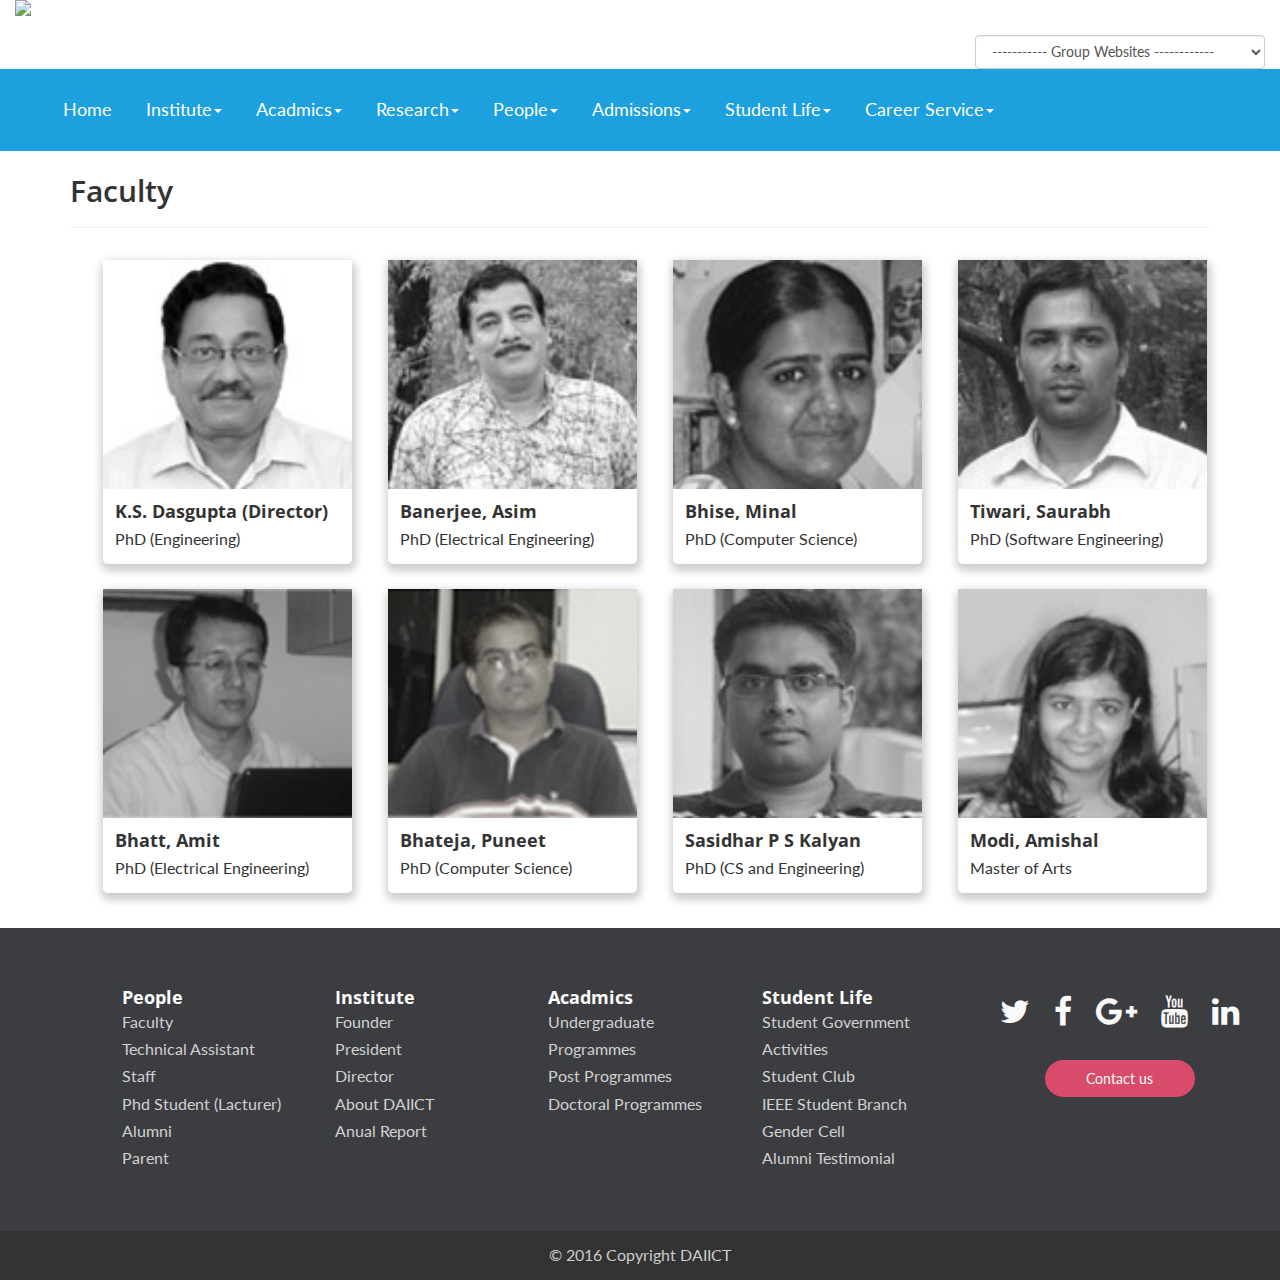
==== faculty.html @ 3d9cb804 "first commit" ====
<!DOCTYPE html>
<html lang="en">
<head>
<title>DA-IICT Captive Portal</title>
<!-- for-mobile-apps -->
<meta name="viewport" content="width=device-width, initial-scale=1">
<meta http-equiv="Content-Type" content="text/html; charset=utf-8" />
<meta name="keywords" content="Educative Responsive web template, Bootstrap Web Templates, Flat Web Templates, Android Compatible web template,
Smartphone Compatible web template, free webdesigns for Nokia, Samsung, LG, Sony Ericsson, Motorola web design" />
<script type="application/x-javascript"> addEventListener("load", function() { setTimeout(hideURLbar, 0); }, false);
		function hideURLbar(){ window.scrollTo(0,1); } </script>
<!-- //for-mobile-apps -->
<link href="css/bootstrap.css" rel="stylesheet" type="text/css" media="all" />
<link rel="stylesheet" href="css/Footer-with-button-logo.css">
<link href="css/style.css" rel="stylesheet" type="text/css" media="all" />
<link rel="stylesheet" href="css/custom.css">
<link href="css/font-awesome.css" rel="stylesheet">

<!--web-fonts-->
<link href="//fonts.googleapis.com/css?family=Open+Sans:400,600,700,800" rel="stylesheet">
<link href="//fonts.googleapis.com/css?family=Lato:300,400,700" rel="stylesheet">
<!--//web-fonts-->
<!--//fonts-->
<!-- js -->
</head>
<body>


		<!-- header -->

			<div class="container-fluid">
				<div class="row">
					<div class="col-md-6 col-md-sm-12">
						<a href="daiict.ac.in"><img src="http://www.daiict.ac.in/daiict/images/DAIICT-Logo.gif" class="img img-responsive" > </a>
					</div>
					<div class="col-md-3 pull-right">
						<select id="urlSelect" onchange="return onchangeURL();" class="form-control partner-link" >



							<option value="null">-----------  Group Websites  ------------</option>

							<option></option>

							<option value="http://www.relianceadagroup.com">Reliance Group</option>



							<option value="null">-------------------------------------</option>



							<option value="http://www.rcom.co.in">Reliance Communications</option>

							<option value="http://www.reliancedigitaltv.com">Reliance Digital TV</option>

							<option value="http://www.globalcloudexchange.com/">Global Cloud Xchange</option>

							<option value="https://www.relianceglobalcall.com">Reliance Globalcall</option>





							<option value="null">-------------------------------------</option>



							<option value="http://www.reliancecapital.co.in">Reliance Capital</option>

							<option value="http://www.rarcl.com">RARCL</option>

							<option value="http://www.rsec.co.in">Reliance Securities</option>

							<option value="http://reliancepms.com/">Reliance PMS</option>

							<option value="http://www.reliancegeneral.co.in">Reliance General Insurance</option>

							<option value="http://www.reliancelife.com">Reliance Life Insurance</option>

							<option value="http://www.reliancecommercialfinance.com">Reliance Commercial Finance</option>

							<option value="http://www.reliancemutual.com">Reliance Mutual Fund</option>



							<option value="null">-------------------------------------</option>



							<option value="http://www.rinfra.com">Reliance Infrastructure</option>

							<option value="http://www.relianceenergy.in">Reliance Energy</option>

							<option value="http://www.reliancepower.co.in">Reliance Power</option>

							<option value="http://www.relianceroads.com">Reliance Roads</option>

							<option value="http://www.reliancecement.com">Reliance Cements</option>

							<option value="http://www.relianceenergytrading.com">Reliance Energy Trading</option>

							<option value="http://www.reliancemumbaimetro.com">Mumbai Metro One</option>

							<option value="http://nandedairport.co.in">Nanded Airport</option>

							<option value="http://cgrfrinfra.org.in">CGRF</option>

							<option value="http://www.bsesdelhi.com">BSES Delhi</option>

							<option value="null">-------------------------------------</option>

							<option value="http://www.relianceentertainment.net">Reliance Entertainment</option>

							<option value="http://www.rbe.co.in">Reliance Big Entertainment</option>

							<option value="http://www.reliancebroadcast.com">Reliance Broadcast Network</option>

							<option value="http://www.bigproductions.co.in">BIG Productions</option>

							<option value="http://reliancehvg.co.in/store/home.php">Reliance Home Video &amp; Games</option>

							<option value="http://www.biganimation.com">Reliance Animation</option>

							<option value="http://www.ndstudioindia.com">Reliance ND Studio</option>

							<option value="http://www.bigsynergy.tv">Reliance Synergy</option>

							<option value="http://www.big927fm.com">BIG 92.7 FM</option>

							<option value="http://www.bigadda.com">BIG ADDA</option>

							<option value="http://www.bigflix.com">BIG Flix</option>

							<option value="http://www.talenthouse.com">Talent House</option>

							<option value="http://www.reliancegames.com">Reliance Games</option>

							<option value="http://www.zapak.com">Zapak</option>

							<option value="null">-------------------------------------</option>

							<option value="http://www.kokilabenhospital.com">Kokilaben Hospital</option>

							<option value="http://www.kdanursingcollege.com">KDA Nursing College</option>

							<option value="http://www.harmonyindia.org">Harmony</option>

							<option value="http://www.daiict.ac.in">DAIICT</option>

						</select>
					</div>
				</div>
			</div>
			<header>
			<div class="container-fluid">

			<!-- navigation -->
			<nav class="navbar navbar-default">
				<!-- Brand and toggle get grouped for better mobile display -->

				<div class="navbar-header">
				  <button type="button" class="navbar-toggle collapsed" data-toggle="collapse" data-target="#bs-example-navbar-collapse-1" aria-expanded="false">
					<span class="sr-only">Toggle navigation</span>
					<span class="icon-bar"></span>
					<span class="icon-bar"></span>
					<span class="icon-bar"></span>
				  </button>

				</div>

				<!-- Collect the nav links, forms, and other content for toggling -->
				<div class="collapse navbar-collapse" id="bs-example-navbar-collapse-1">
					<ul class="nav navbar-nav">
						<li><a href="index.html">Home</a></li>
						<li class="dropdown">
							<a href="#" class="dropdown-toggle" data-toggle="dropdown" role="button" aria-haspopup="true" aria-expanded="false">Institute<span class="caret"></span></a>
							<ul class="dropdown-menu">
								<li class="menu-list-item"><a href="codes.html">Founder</a></li>
								<li class="menu-list-item"><a href="icons.html">President</a></li>
								<li class="menu-list-item"><a href="icons.html">Director</a></li>
								<li class="menu-list-item"><a href="icons.html">Vision Mission Policy</a></li>
								<li class="menu-list-item"><a href="icons.html">Milestones</a></li>
							</ul>
						</li>
						<li class="dropdown">
							<a href="#" class="dropdown-toggle" data-toggle="dropdown" role="button" aria-haspopup="true" aria-expanded="false">Acadmics<span class="caret"></span></a>
							<ul class="dropdown-menu">
								<li class="menu-list-item"><a href="codes.html">Undergraduat Programes</a></li>
								<li class="menu-list-item"><a href="codes.html">Post Programes</a></li>
								<li class="menu-list-item"><a href="codes.html">Doctoral Programes</a></li>
								<li class="menu-list-item"><a href="codes.html">International Student Cell</a></li>
								<li class="menu-list-item"><a href="codes.html">Board of Studies</a></li>

							</ul>
						</li>
						<li class="dropdown">
							<a href="#" class="dropdown-toggle" data-toggle="dropdown" role="button" aria-haspopup="true" aria-expanded="false">Research<span class="caret"></span></a>
							<ul class="dropdown-menu">
								<li class="menu-list-item"><a href="codes.html">Research at DA-IICT</a></li>
								<li class="menu-list-item"><a href="codes.html">PResearch Groups</a></li>
								<li class="menu-list-item"><a href="codes.html">Dean (R&amp;D)</a></li>
								<li class="menu-list-item"><a href="codes.html">Recent Publications</a></li>
								<li class="menu-list-item"><a href="codes.html">Research Projects</a></li>
								<li class="menu-list-item"><a href="codes.html">Policies</a></li>

							</ul>
						</li>
						<li class="dropdown">
							<a href="#" class="dropdown-toggle" data-toggle="dropdown" role="button" aria-haspopup="true" aria-expanded="false">People<span class="caret"></span></a>
							<ul class="dropdown-menu">
								<li class="menu-list-item"><a href="faculty.html">Faculty</a></li>
								<li class="menu-list-item"><a href="codes.html">Teaching Assistants</a></li>
								<li class="menu-list-item"><a href="codes.html">Staff</a></li>
								<li class="menu-list-item"><a href="codes.html">PhD Students (Lecturers)</a></li>
								<li class="menu-list-item"><a href="codes.html"></a></li>
								<li class="menu-list-item"><a href="codes.html">Parents</a></li>

							</ul>
						</li>
						<li class="dropdown">
							<a href="#" class="dropdown-toggle" data-toggle="dropdown" role="button" aria-haspopup="true" aria-expanded="false">Admissions<span class="caret"></span></a>
							<ul class="dropdown-menu">
								<li class="menu-list-item"><a href="codes.html">Undergraduate Program</a></li>
								<li class="menu-list-item"><a href="codes.html">Postgraduate Programs</a></li>
								<li class="menu-list-item"><a href="codes.html">PhD</a></li>
								<li class="menu-list-item"><a href="codes.html">Financial Aid</a></li>

							</ul>
						</li>
						<li class="dropdown">
							<a href="#" class="dropdown-toggle" data-toggle="dropdown" role="button" aria-haspopup="true" aria-expanded="false">Student Life<span class="caret"></span></a>
							<ul class="dropdown-menu">
								<li class="menu-list-item"><a href="codes.html">Student Government</a></li>
								<li class="menu-list-item"><a href="codes.html">Activities</a></li>
								<li class="menu-list-item"><a href="codes.html">Student Clubs</a></li>
								<li class="menu-list-item"><a href="codes.html">IEEE Student Branch</a></li>
								<li class="menu-list-item"><a href="codes.html">Gender Cell</a></li>
								<li class="menu-list-item"><a href="codes.html">Grievance Redressal Cell</a></li>
								<li class="menu-list-item"><a href="codes.html">Dean(Students)</a></li>
								<li class="menu-list-item"><a href="codes.html">Alumni Testimonials_Video</a></li>
								<li class="menu-list-item"><a href="codes.html">Alumni Testimonials</a></li>

							</ul>
						</li>
						<li class="dropdown">
							<a href="#" class="dropdown-toggle" data-toggle="dropdown" role="button" aria-haspopup="true" aria-expanded="false">Career Service<span class="caret"></span></a>
							<ul class="dropdown-menu">
								<li class="menu-list-item"><a href="codes.html">Placements</a></li>
								<li class="menu-list-item"><a href="codes.html">Entrepreneurship Cell</a></li>
							</ul>
						</li>

				  </ul>

				</div><!-- /.navbar-collapse -->

			</nav>
			<div class="clearfix"></div>
		<!-- //navigation -->
			</div>
		</header>
	<!-- //header -->
</div>

<div class="container">
    <div class="margin-top">
        <h2>Faculty</h2>
        <hr>
    </div>

    <div class="container margin-bottom">
        <div class="col-md-3"  data-toggle="modal" data-target="#myModal">
            <div class="card">
                <img src="images/fac1.jpg" alt="Avatar" style="width:100%">
                <div class="card-container">
                    <h4><b>K.S. Dasgupta (Director) </b></h4>
                    <p style="">PhD (Engineering)</p>
                </div>
            </div>
        </div>
        <div class="col-md-3"  data-toggle="modal" data-target="#myModal">
            <div class="card">
                <img src="images/fac2.jpg" alt="Avatar" style="width:100%">
                <div class="card-container">
                    <h4><b>Banerjee, Asim  </b></h4>
                    <p style="">PhD (Electrical Engineering)</p>
                </div>
            </div>
        </div>
        <div class="col-md-3"  data-toggle="modal" data-target="#myModal">
            <div class="card">
                <img src="images/fac3.jpg" alt="Avatar" style="width:100%">
                <div class="card-container">
                    <h4><b>Bhise, Minal </b></h4>
                    <p style="">PhD (Computer Science) </p>
                </div>
            </div>
        </div>
        <div class="col-md-3"  data-toggle="modal" data-target="#myModal">
            <div class="card">
                <img src="images/fac7.jpg" alt="Avatar" style="width:100%">
                <div class="card-container">
                    <h4><b>Tiwari, Saurabh </b></h4>
                    <p style="">PhD (Software Engineering) </p>
                </div>
            </div>
        </div>
        <div class="col-md-3"  data-toggle="modal" data-target="#myModal">
            <div class="card">
                <img src="images/fac4.jpg" alt="Avatar" style="width:100%">
                <div class="card-container">
                    <h4><b>Bhatt, Amit </b></h4>
                    <p style="">PhD (Electrical Engineering)</p>
                </div>
            </div>
        </div>
        <div class="col-md-3"  data-toggle="modal" data-target="#myModal">
            <div class="card">
                <img src="images/fac5.jpg" alt="Avatar" style="width:100%">
                <div class="card-container">
                    <h4><b>Bhateja, Puneet </b></h4>
                    <p style="">PhD (Computer Science)</p>
                </div>
            </div>
        </div>
        <div class="col-md-3"  data-toggle="modal" data-target="#myModal">
            <div class="card">
                <img src="images/fac6.jpg" alt="Avatar" style="width:100%">
                <div class="card-container">
                    <h4><b>Sasidhar P S Kalyan </b></h4>
                    <p style="">PhD (CS and Engineering)</p>
                </div>
            </div>
        </div>
        <div class="col-md-3"  data-toggle="modal" data-target="#myModal">
            <div class="card">
                <img src="images/fac8.jpg" alt="Avatar" style="width:100%">
                <div class="card-container">
                    <h4><b>Modi, Amishal</b></h4>
                    <p style="">Master of Arts</p>
                </div>
            </div>
        </div>

    </div>

    <!-- Modal -->
<div id="myModal" class="modal fade" role="dialog">
  <div class="modal-dialog">

    <!-- Modal content-->
    <div class="modal-content">
      <div class="modal-header">
        <button type="button" class="close" data-dismiss="modal">&times;</button>
        <div class="" style="text-align:center">
            <h5 class="modal-title">K.S. Dasgupta (Director) </h5>
        </div>
      </div>
      <div class="modal-body center" align="center">
        <img src="images/fac1.jpg" alt="Avatar" class="img img-responsive" style="width:40%;box-shadow:1px 0.5px 0.5px 0.5px gray;border-radius:3px">
        <div class="faculty-detail" style="padding:2% 10% 0 15%;text-align:center">
            <p>PhD (Engineering) </p>
            <p>Indian Institute of Technology, Bombay </p>
            <p><strong>Areas of interest:</strong> Digital Signal and Image Processing, Digital Communication, Computer Networking and SatelliteCommunication.</p>
            <strong>ksd@daiict.ac.in</strong>
            <p><strong>Office :</strong> (+91) 079-30510572</p>
        </div>
      </div>
      <div class="modal-footer">
        <button type="button" class="btn btn-default" data-dismiss="modal">Close</button>
      </div>
    </div>

  </div>
</div>
</div>
<!-- Footer -->
<footer id="myFooter">
        <div class="container-fluid">
            <div class="row">
                <div class="col-sm-offset-1 col-sm-2">
                    <h5>People</h5>
                    <ul>
                        <li><a href="#">Faculty</a></li>
                        <li><a href="#">Technical Assistant</a></li>
                        <li><a href="#">Staff</a></li>
                        <li><a href="#">Phd Student (Lacturer)</a></li>
                        <li><a href="#">Alumni</a></li>
                        <li><a href="#">Parent</a></li>
                    </ul>
                </div>
                <div class="col-sm-2">
                    <h5>Institute</h5>
                    <ul>
                        <li><a href="#">Founder</a></li>
                        <li><a href="#">President</a></li>
                        <li><a href="#">Director</a></li>
                        <li><a href="#">About DAIICT</a></li>
                        <li><a href="#">Anual Report</a></li>
                    </ul>
                </div>
                <div class="col-sm-2">
                    <h5>Acadmics</h5>
                    <ul>
                        <li><a href="#">Undergraduate Programmes</a></li>
                        <li><a href="#">Post Programmes</a></li>
                        <li><a href="#">Doctoral Programmes</a></li>

                    </ul>
                </div>
                <div class="col-sm-2">
                    <h5>Student Life</h5>
                    <ul>
                        <li><a href="#">Student Government</a></li>
                        <li><a href="#">Activities</a></li>
                        <li><a href="#">Student Club</a></li>
                        <li><a href="#">IEEE Student Branch</a></li>
                        <li><a href="#">Gender Cell</a></li>
                        <li><a href="#">Alumni Testimonial</a></li>
                    </ul>
                </div>

                <div class="col-sm-3">
                    <div class="social-networks">
                        <a href="#" class="twitter"><i class="fa fa-twitter"></i></a>
                        <a href="#" class="facebook"><i class="fa fa-facebook"></i></a>
                        <a href="#" class="google"><i class="fa fa-google-plus"></i></a>
                        <a href="#" class="google"><i class="fa fa-youtube"></i></a>
                        <a href="#" class="facebook"><i class="fa fa-linkedin"></i></a>
                    </div>
                    <button type="button" class="btn btn-default">Contact us</button>
                </div>
            </div>
        </div>
        <div class="footer-copyright">
            <p>© 2016 Copyright DAIICT </p>
        </div>
</footer>
	<a href="#home" class="scroll" id="toTop" style="display: block;"> <span id="toTopHover" style="opacity: 1;"> </span></a>
<!-- //smooth scrolling -->


<script type="text/javascript" src="js/jquery-2.1.4.min.js"></script>
<script src="js/responsiveslides.min.js"></script>
							<script>
								// You can also use "$(window).load(function() {"
								$(function () {
								  // Slideshow 4
								  $("#slider3").responsiveSlides({
									auto: true,
									pager:true,
									nav:false,
									speed: 500,
									namespace: "callbacks",
									before: function () {
									  $('.events').append("<li>before event fired.</li>");
									},
									after: function () {
									  $('.events').append("<li>after event fired.</li>");
									}
								  });

								});
							 </script>


							 <script>
								// You can also use "$(window).load(function() {"
								$(function () {
								  // Slideshow 4
								  $("#slider1").responsiveSlides({
									auto: true,
									pager:false,
									nav:true,
									speed: 500,
									namespace: "callbacks",
									before: function () {
									  $('.events').append("<li>before event fired.</li>");
									},
									after: function () {
									  $('.events').append("<li>after event fired.</li>");
									}
								  });

								});
							 </script>
<!--gallery-->

<script type="text/javascript">
							$(window).load(function() {
								$("#flexiselDemo1").flexisel({
									visibleItems:3,
									animationSpeed: 1000,
									autoPlay: true,
									autoPlaySpeed: 3000,
									pauseOnHover: true,
									enableResponsiveBreakpoints: true,
									responsiveBreakpoints: {
										portrait: {
											changePoint:480,
											visibleItems: 1
										},
										landscape: {
											changePoint:640,
											visibleItems:2
										},
										tablet: {
											changePoint:768,
											visibleItems: 2
										}
									}
								});

							});
					</script>
					<script type="text/javascript" src="js/jquery.flexisel.js"></script>
<!--gallery-->



 <!-- start-smoth-scrolling -->
<script type="text/javascript" src="js/move-top.js"></script>
<script type="text/javascript" src="js/easing.js"></script>
<script type="text/javascript">
	jQuery(document).ready(function($) {
		$(".scroll").click(function(event){
			event.preventDefault();
			$('html,body').animate({scrollTop:$(this.hash).offset().top},1000);
		});
	});
</script>
<!-- start-smoth-scrolling -->
<!-- here stars scrolling icon -->
	<script type="text/javascript">
		$(document).ready(function() {
			/*
				var defaults = {
				containerID: 'toTop', // fading element id
				containerHoverID: 'toTopHover', // fading element hover id
				scrollSpeed: 1200,
				easingType: 'linear'
				};
			*/

			$().UItoTop({ easingType: 'easeOutQuart' });

			});
	</script>
<!-- //here ends scrolling icon -->
<!--js for bootstrap working-->
	<script src="js/bootstrap.js"></script>
<!-- //for bootstrap working -->


<!-- script-for-menu -->
					<script>
						$("span.menu").click(function(){
							$(".top-nav ul").slideToggle("slow" , function(){
							});
						});
					</script>
					<!-- script-for-menu -->

</body>
</html>
---- css/Footer-with-button-logo.css ----
#myFooter {
    background-color: #3c3d41;
    color: white;
    padding-top: 30px;
}

#myFooter .footer-copyright {
    background-color: #333333;
    padding-top: 3px;
    padding-bottom: 3px;
    text-align: center;
}

#myFooter .row {
    margin-bottom: 60px;
}

#myFooter .navbar-brand {
    margin-top: 45px;
    height: 65px;
}

#myFooter .footer-copyright p {
    margin: 10px;
    color: #ccc;
}

#myFooter ul {
    list-style-type: none;
    padding-left: 0;
    line-height: 1.7;
}

#myFooter h5 {
    font-size: 18px;
    color: white;
    font-weight: bold;
    margin-top: 30px;
}

#myFooter h2 a{
    font-size: 50px;
    text-align: center;
    color: #fff;
}

#myFooter a {
    color: #d2d1d1;
    text-decoration: none;
}

#myFooter a:hover,
#myFooter a:focus {
    text-decoration: none;
    color: white;
}

#myFooter .social-networks {
    text-align: center;
    padding-top: 30px;
    padding-bottom: 16px;
}

#myFooter .social-networks a {
    font-size: 32px;
    color: #f9f9f9;
    padding: 10px;
    transition: 0.2s;
}

#myFooter .social-networks a:hover {
    text-decoration: none;
}

#myFooter .facebook:hover {
    color: #0077e2;
}

#myFooter .google:hover {
    color: #ef1a1a;
}

#myFooter .twitter:hover {
    color: #00aced;
}

#myFooter .btn {
    color: white;
    background-color: #d84b6b;
    border-radius: 20px;
    border: none;
    width: 150px;
    display: block;
    margin: 0 auto;
    margin-top: 10px;
    line-height: 25px;
}

@media screen and (max-width: 767px) {
    #myFooter {
        text-align: center;
    }
}



.content{
   flex: 1 0 auto;
   -webkit-flex: 1 0 auto;
   min-height: 200px;
}

#myFooter{
   flex: 0 0 auto;
   -webkit-flex: 0 0 auto;
}
---- css/style.css ----
/*--
Author: W3layouts
Author URL: http://w3layouts.com
License: Creative Commons Attribution 3.0 Unported
License URL: http://creativecommons.org/licenses/by/3.0/
--*/
html, body{
	margin:0;
	font-size: 100%;
	font-family: 'Lato', sans-serif;
	background: #fff;
}
body a {
	text-decoration:none;
	transition:0.5s all;
	-webkit-transition:0.5s all;
	-moz-transition:0.5s all;
	-o-transition:0.5s all;
	-ms-transition:0.5s all;
}
a:hover{
 text-decoration:none;
}
input[type="button"],input[type="submit"]{
	transition:0.5s all;
	-webkit-transition:0.5s all;
	-moz-transition:0.5s all;
	-o-transition:0.5s all;
	-ms-transition:0.5s all;
}

h1,h2,h3,h4,h5,h6{
	margin:0;
	font-family: 'Open Sans', sans-serif;
    font-weight: 600;
}
p{
	margin:0;
}
ul{
	margin:0;
	padding:0;
}
label{
	margin:0;
}
/*-- header --*/
.w3-logo {
    float: left;
    line-height: 5px;
	position:relative;
}
.w3-logo label {
    width: 3px;
    height: 44px;
    background: #bc0023;
    position: absolute;
    left: 205px;
    bottom: -6px;
}
.w3-logo h1 {
    margin-top: 2px;
    font-weight: bold;
}
.navbar {
	margin-bottom: 0;
}
.navbar-nav {
    float: left;
    margin: 13px 0 0 30px;
}
.w3-logo a {
    color: #ffffff;
    font-size: 33px;
    text-decoration: none;
    text-transform: uppercase;
}
header {
    padding: 20px 0px;
    background: #1ca0de;
    width: 100%;
}
.w3-slider {
	height: 700px;
	position: relative;
	width: 100%;
}
.w3layouts-header-title {
    z-index: 1000;
    position: absolute;
    top: 50%;
    left: 50%;
    text-align: center;
    -webkit-transform: translate(-50%,-50%);
    -ms-transform: translate(-50%,-50%);
    transform: translate(-50%,-50%);
    -webkit-backface-visibility: hidden;
    -ms-backface-visibility: hidden;
    backface-visibility: hidden;
}
.w3layouts-header-title h2 {
    font-weight: 200;
    font-size: 3.5em;
    background: rgba(0, 0, 0, 0.47);
    padding: 25px;
    color: #fff;
    letter-spacing: 3px;
}
.navbar-default .navbar-nav > .active > a, .navbar-default .navbar-nav > .active > a:hover, .navbar-default .navbar-nav > .active > a:focus {
    color: #555;
    background-color: transparent;
}
.navbar-default .navbar-nav > li > a {
    font-size: 18px!important;
    color: #ffffff!important;
	background:transparent;
}
.navbar-nav > li {
    float: left;
    margin: 0 12px;
}
.navbar-default .navbar-nav > .open > a, .navbar-default .navbar-nav > .open > a:hover, .navbar-default .navbar-nav > .open > a:focus {
    color: #ffffff;
    background-color: transparent;
}
.navbar-default .navbar-nav > li > a:hover, .navbar-default .navbar-nav > li > a:focus {
    color: #000!important;
}
.navbar-default .navbar-collapse, .navbar-default .navbar-form {
    border-color: transparent;
	padding: 0;
}
.navbar-default {
    background-color: transparent;
    border-color: transparent;
}
.navbar-nav > li > a {
    padding-top: 0;
    padding-bottom: 0;
}
 .navbar-nav > li > a.active {
    color: #000!important;
}
.dropdown-menu {
    top: 30px;
}

section {
  position: relative;
}
.header--innerr, .subscribe {
    float: right;
    padding: 7px;
    position: relative;
    width: 285px;
    background: rgb(14, 132, 187);
}
.subscribe input.sub-email {
    background: #fff;
    border: none;
    padding: 6px 15px;
    outline: none;
    font-size: 16px;
    width: 216px;
    color: #000;
}
.subscribe input[type="submit"] {
    background: transparent;
    border: none;
    outline: none;
    background: url(../images/search.png)no-repeat 0px 0px;
    position: absolute;
    width: 32px;
    height: 32px;
    background-size: 25px;
    bottom: 5px;
    right: 11px;
}
/*-- //header --*/
.banner {
    /*background: url(../images/bg55.jpg)no-repeat 0px 0px;*/
	-webkit-background-size: cover;
	-moz-background-size: cover;
	-o-background-size: cover;
	-ms-background-size: cover;
    background-size: cover;
    min-height: 730px;
}
.banner-text {
    text-align: left;
    padding: 15em 0 0 0;
    margin-left: 217px;
}
/*-- Slider --*/
#slider {
	box-shadow: none;
	-moz-box-shadow: none;
	-webkit-box-shadow: none;
	margin: 0 auto;
}
.rslides_tabs {
	list-style: none;
	padding: 0;
	background: rgba(0,0,0,.25);
	box-shadow: 0 0 1px rgba(255,255,255,.3), inset 0 0 5px rgba(0,0,0,1.0);
	-moz-box-shadow: 0 0 1px rgba(255,255,255,.3), inset 0 0 5px rgba(0,0,0,1.0);
	-webkit-box-shadow: 0 0 1px rgba(255,255,255,.3), inset 0 0 5px rgba(0,0,0,1.0);
	font-size: 18px;
	list-style: none;
	margin: 0 auto 50px;
	max-width: 540px;
	padding: 10px 0;
	text-align: center;
	width: 100%;
}
.rslides_tabs li {
	display: inline;
	float: none;
	margin-right: 1px;
}
.rslides_tabs a {
	width: auto;
	line-height: 20px;
	padding: 9px 20px;
	height: auto;
	background: transparent;
	display: inline;
}
.rslides_tabs li:first-child {
	margin-left: 0;
}
.rslides_tabs .rslides_here a {
	background: rgba(255,255,255,.1);
	color: #fff;
	font-weight: bold;
}
.events {
	list-style: none;
}
.callbacks_container {
    position: relative;
    float: left;
    width: 60%;
}
.callbacks {
	position: relative;
	list-style: none;
	overflow: hidden;
	width: 100%;
	padding: 0;
	margin: 0;
}
.callbacks li {
	position: absolute;
	left: 0;
	top: 0;
}
.callbacks img {
	position: relative;
	z-index: 1;
	height: auto;
	border: 0;
}
.callbacks .caption {
	display: block;
	position: absolute;
	z-index: 2;
	font-size: 20px;
	text-shadow: none;
	color: #fff;
	left: 0;
	right: 0;
	padding: 10px 20px;
	margin: 0;
	max-width: none;
	top: 10%;
	text-align: center;
}
.callbacks_nav {
    position: absolute;
    -webkit-tap-highlight-color: rgba(0,0,0,0);
    top: 78%;
    opacity: 0.7;
    z-index: 3;
    text-indent: -9999px;
    overflow: hidden;
    text-decoration: none;
    height:34px;
    width:34px;
    background: url("../images/left.png") no-repeat 0px 0px;
}
.callbacks_nav.prev {
	 left: auto;
	   background: url("../images/back.png") no-repeat 0px 0px;
	left: 18em;
}
.callbacks_nav.next {
    left: auto;
    background: url("../images/next.png") no-repeat 0px 0px;
       right: 18em;
}
.callbacks_nav:active {
	opacity: 1.0;
}

.callbacks2_nav:active {
	opacity: 1.0;
}

#slider-pager a {
	display: inline-block;
}

#slider-pager span {
	float: left;
}
#slider-pager span {
	width: 100px;
	height: 15px;
	background: #fff;
	display: inline-block;
	border-radius: 30em;
	opacity: 0.6;
}
#slider-pager .rslides_here a {
	background: #FFF;
	border-radius: 30em;
	opacity: 1;
}
#slider-pager a {
	padding: 0;
}
#slider-pager li {
	display: inline-block;
}
.rslides {
	position: relative;
	list-style: none;
	overflow: hidden;
	padding: 0;
	margin: 0;
	width: 100%;
}
.rslides li {
	-webkit-backface-visibility: hidden;
	position: absolute;
	display: none;
	left: 0%;
	top: 0;
	width: 100%;
}
.rslides li {
	position: relative;
	display: block;
	float: none;
}
.rslides img {
	height: auto;
	border: 0;
}
.callbacks_tabs {
	list-style: none;
	position: absolute;
	top: 80.5%;
	z-index: 999;
	left: 44.5%;
	padding: 0em 0.6em 1em 0.3em;
	margin: 0;
}
.callbacks_tabs li {
	display: inline-block;
	margin: 0.5em;
}
.callbacks_tabs a {
	visibility: hidden;
}
.callbacks_tabs a:after {
    content: "\f111";
    font-size: 0;
    font-family: FontAwesome;
    visibility: visible;
    width: 15px;
    height: 15px;
    display: inline-block;
    border: 5px solid rgba(0, 0, 0, 0.91);
    background: #fff;
}
.callbacks_here a:after {
	background:#0099e5;
}
p.sub-para {
    font-size: 18px;
    color: #fff;
    letter-spacing: 2px;
	font-weight: 300;
}
.slider-info img {
	width: 100px;
	margin: 0 auto;
}
.callbacks_tabs {
    list-style: none;
    position: absolute;
    top: 153%;
    left: 59%;
    padding: 0;
    margin: 0 auto;
    z-index: 990;
    display: block;
    text-align: center;
}
.slider-top span{
font-weight:600;
}
.callbacks_tabs li{
       display: inline-block;
  margin: 0 5px;
}
.slider-info h3 {
    font-size: 2.6em;
    color: #fff;
    background: rgba(0, 0, 0, 0.42);
    padding: 20px;
    letter-spacing: 12px;
    margin: 16px 0;
    font-weight: 400;
    text-transform: uppercase;
}
.slider-info h4 {
    font-size: 1em;
    color: #dedbdb;
    letter-spacing: 1px;
    font-weight: normal;
    text-transform: uppercase;
    padding: 0.5em;
	font-weight:bold;
}
/*-- //banner --*/
/*-- modal --*/
.modal-content  img{
	width:100%;
}
.modal-content h4 {
    color: #bc0023;
    text-align: center;
    font-size: 35px;
    margin-bottom: 15px;
}
.modal-content h5 {
    color: #1ca0de;
    padding: 20px 0 6px;
    font-size: 22px;
    margin-left: 0px;
}
.modal-content p {
    color: #000;
    font-size: 14px;
    line-height: 28px;
    letter-spacing: 0.2px;
    word-spacing: 1px;
}
.modal-header {
    min-height: 16.42857143px;
    padding: 20px 30px;
}
 .modal-dialog {
    width: 600px;
    margin: 109px auto;
}
/*-- //modal --*/
.head-top-w3ls {
    margin: 0 auto;
    text-align: center;
}
.head-top-w3ls i {
    color: #000;
    font-size: 35px;
}
i.white{
	color:#fff;
}
/*-- services --*/
h5.title-w3 {
    font-size: 15px;
    text-transform: uppercase;
    text-align: center;
    margin-bottom: 2em;
    color: #000;
}
h5.head{
	color:#fff;
}
.services-w3layouts,.reviews,.signup,.gallery,.wthree-main-content,.team,.contact-agile{
    padding: 100px 0px;
}
.agile-info-advantages{
	padding:60px 0 0;
}
.agile-info-advantages h3 {
    text-align: center;
    font-size: 34px;
    color: #9f782c;
    font-weight: 600;
    margin-bottom: 2px;
    letter-spacing: 4px;
    text-transform: uppercase;
}
p.vel {
    color: #808080;
    font-size: 13px;
    letter-spacing: 0.5px;
    line-height: 28px;
    padding: 0px 0 0;
    width: 80%;
    margin: 0 auto 50px;
    text-align: center;
}
.w3layouts-our-advantages-grid:nth-child(4),.w3layouts-our-advantages-grid:nth-child(5),.w3layouts-our-advantages-grid:nth-child(6) {
    margin: 3em 0 0;
}
.w3l-our-advantages-grd-left {
    padding: 18px 15px;
    text-align: center;
    width: 64px;
    margin-right: 15px;
    border-radius: 164px;
	-webkit-border-radius: 160px;
    -moz-border-radius: 160px;
    -ms-border-radius: 160px;
    -o-border-radius: 160px;
    background: #bc0023;
}
.w3l-our-advantages-grd-left i {
    color: #fff;
    font-size: 26px;
}
.w3l-our-advantages-grd-right{
	padding:0 !important;
}
.w3l-our-advantages-grd-right h4{
	font-size: 18px;
    color: #1ca0de;
    margin: 0 0 8px;
    text-transform: capitalize;
    line-height: 25px;
}
.w3l-our-advantages-grd-right p {
    color: #999;
    font-size: 16px;
    margin: 0;
    line-height: 26px;
}
.w3l-our-advantages-grd-right a {
    color: #000;
    text-decoration: none;
    font-size: 14px;
    margin-top: 8px;
    display: inline-block;
	 transition: 0.5s all;
    -webkit-transition: 0.5s all;
    -o-transition: 0.5s all;
    -moz-transition: 0.5s all;
    -ms-transition: 0.5s all;
	outline:none;
}
.w3l-our-advantages-grd-right span {
    font-size: 11px;
    margin-left: 3px;
}
.w3l-our-advantages-grd-right a:hover {
	color:#bc0023;
	 transition: 0.5s all;
    -webkit-transition: 0.5s all;
    -o-transition: 0.5s all;
    -moz-transition: 0.5s all;
    -ms-transition: 0.5s all;
}
/*-- //services --*/

/*--/review--*/
#review {
    background: url('../images/test72.jpg')no-repeat 0px 0px;
    background-size: cover;
    -webkit-background-size: cover;
    -moz-background-size: cover;
    -o-background-size: cover;
}
.test-agile {
    width: 80%;
    margin: 0 auto;
    text-align: center;
    float: none;
}
ul#slider1 p {
    color: rgba(216, 226, 232, 0.9);
    font-size: 20px;
    line-height: 33px;
}
h3.title,h2.title.review {
	  color:#5DD28F;
}
h4.text {
       background: none;
    font-size: 3em;
    text-align: center;
    color: #fff;
    text-transform: none;
    margin: 3% auto 0;
    width: 74%;
}
.img-agile img {
    width: 13%;
}
.test-monials h4 {
    font-size: 20px;
    text-align: center;
    color: #bc0023;
    text-transform: none;
    margin-top: 2em;
    font-weight: bold;
}



.test-review p {
    font-size: 16px;
    font-weight: 400;
    line-height: 2.2em;
    margin: 1em 0;
    padding: 22px 25px;
    color: #eee;
	background: rgba(165, 163, 163, 0.32);
}
.img-agile {
    margin: 30px 0px 12px;
}
.test-review p img {
    margin: 0 10px!important;
	box-shadow:none;
}
.test-review img {
    margin: 0 auto;
}
/*--//review--*/
/*--mid--*/
.mid-agileits-right {
    padding: 50px;
    background: #1ca0de;
}
.mid-agileits-right h2 {
    color: #fff;
    text-transform: uppercase;
    font-size: 29px;
    line-height: 39px;
}
.mid-agileits-right a {
    text-decoration: none;
    color: #fff;
    font-size: 16px;
    text-transform: capitalize;
}
.mid-agileits-right span {
    font-size: 12px;
    margin-left: 4px;
}
.mid-agileits-right a:hover{
	text-decoration:none;
}
.mid-agileits-right p {
    color: rgba(255, 255, 255, 0.75);
    font-size: 16px;
    line-height: 36px;
    width: 80%;
    margin: 12px 0px 30px;
}
.mid-agileits-right h6 {
    font-size: 18px;
    display: inline-block;
    margin-left: 20px;
    color: #ff3466;
    font-family: 'Sansita One', cursive;
}
.mid-agileits-left{
	background:url("../images/middle.jpg")no-repeat 0px 0px;
	background-size:cover;
    padding: 0;
	min-height: 350px;
	position: relative;
}
/*--// mid --*/
/*--sign up--*/
.signup p {
    color: #777;
    font-size: 17px;
    text-align: center;
    line-height: 33px;
}
.signup{
	margin:0 auto;
	text-align:center;
}
.button2 {
    padding: 7px 27px;
    margin-top: 60px;
    display: inline-block;
    font-family: 'Lato', sans-serif;
    text-transform: uppercase;
	cursor:pointer;
}
.button2 {
	 background: #bc0023;
	 border:2px solid #bc0023;
	 transition: 0.5s all;
    -webkit-transition: 0.5s all;
    -o-transition: 0.5s all;
    -moz-transition: 0.5s all;
    -ms-transition: 0.5s all;
}
.button h5, .button2 h5 {
    font-size: 1.2em;
}
.button2 h5 a {
    color: #fff;
    text-decoration: none;
	outline:none;
}
.button2:hover{
	color: #fff !important;
	background: #1ca0de;
	border:2px solid #1ca0de;
    transition: 0.5s all;
    -webkit-transition: 0.5s all;
    -o-transition: 0.5s all;
    -moz-transition: 0.5s all;
    -ms-transition: 0.5s all;
}
/*--model-about--*/
.mod2 {
    padding: 2em 1em;
}
.agileits-main ul {
    float: left;
    width: 50%;
}
li.text {
    width: 100%;
    color: #0a0a0a;
    text-align: left;
    letter-spacing: 1px;
    font-size: 17px;
    text-transform: capitalize;
    padding-top: 7px;
    margin-left: 11px;
    list-style: none;
    font-family: 'Lato', sans-serif;
}
.agileits-main input[type="text"],input[type="email"],input[type="password"] {
    width: 100%!important;
   padding: 10px 15px;
    border: none;
    background: rgba(28, 160, 222, 0.11);
    color: #000;
	outline:none;
}
.agileits-main input[type="email"]{
    width: 100%!important;
   padding: 10px 15px;
    border: none;
    background: rgba(28, 160, 222, 0.11);
    color: #000;
	outline:none;
}
li.agileits-main {
    list-style: none;
}
.agile-submit {
    text-align: center;
    margin: 30px 0px 0px;
}
.agile-submit input[type="submit"] {
    padding: 9px 37px;
    text-transform: uppercase;
    outline: none;
    border: none;
    margin: 2em 0em 0em;
    font-size: 15px;
    letter-spacing: 1px;
    color: white;
     font-family: 'Lato', sans-serif;
    cursor: pointer;
    background: #bc0023;
    transition: 0.5s all;
    -webkit-transition: 0.5s all;
    -o-transition: 0.5s all;
    -moz-transition: 0.5s all;
    -ms-transition: 0.5s all;
}
.agile-submit input[type="submit"]:hover {
    background: #1ca0de;
    color: #fff;
    transition: 0.5s all;
    -webkit-transition: 0.5s all;
    -o-transition: 0.5s all;
    -moz-transition: 0.5s all;
    -ms-transition: 0.5s all;
}
.modal-header {
    border-bottom: none !important;
}
.clo1 {
    margin-top:0px !important;
}
.modal-header h4 {
    font-size: 1.6em;
    color: #bc0023;
    text-transform: uppercase;
    letter-spacing: 2px;
    font-weight: bold;
    text-align: center;
    margin-top: 1.6em;
}
/*--//model-about--*/


/*--//sign up--*/
/*--flexisel--*/
/*--gallery--*/
div#gallery h6 {
    color: #fff;
    font-size: 14px;
    padding: 8px;
    text-transform: uppercase;
    text-align: center;
    background: #bc0023;
    visibility: hidden;
	 transition: 0.3s all;
    -webkit-transition: 0.3s all;
    -moz-transition: 0.3s all;
    -o-transition: 0.3s all;
    -ms-transition: 0.3s all;
}
#flexiselDemo1 li:hover  h6{
	visibility: visible;
	 transition: 0.3s all;
    -webkit-transition: 0.3s all;
    -moz-transition: 0.3s all;
    -o-transition: 0.3s all;
    -ms-transition: 0.3s all;
}
div#gallery {
    background: #1ca0de;
}
.flex-slider{
	background:#222227;
	padding: 70px 0 165px 0;
}
.opportunity{
	background:#28282e;
	margin:0px 20px;
	padding:80px 0;
	position:relative;
}
#flexiselDemo1 {
	display: none;
}
.nbs-flexisel-container {
	position: relative;
	max-width: 100%;
}
.nbs-flexisel-ul {
	position: relative;
	width: 9999px;
	margin: 0px;
	padding: 0px;
	list-style-type: none;
}
.nbs-flexisel-inner {
	overflow: hidden;
	margin: 0px auto;
}
.nbs-flexisel-item {
	float: left;
	margin-right:0.1em;
    padding: 0;
	position: relative;
	line-height: 0px;
}
.nbs-flexisel-item > img {
	cursor: pointer!important;
	position: relative;
}
/*---- Nav ---*/
.nbs-flexisel-nav-left, .nbs-flexisel-nav-right {
    width: 30px;
    height: 30px;
    position: absolute;
    cursor: pointer;
    z-index: 999;
    top: 106% !important;
}
.nbs-flexisel-nav-left {
    left: 95%;
    background: url(../images/next.png) no-repeat 0px 0px;
	 background-size: 25px;
}

.nbs-flexisel-nav-right {
    right: 7%;
    background: url(../images/back.png) no-repeat 0px 0px;
    background-size: 25px;
}
/*--//flexisel--*/
/*-- gallery --*/
/*-- portfolio --*/
.portfolio-container {
    width: 60%;
    margin: 0 auto;
    display: block;
}
.portfolio-modal {
    padding: 0 !important;
	overflow: inherit !important;
}
.portfolio-modal .modal-content {
    padding: 10px 0 35px;
    min-height: 100%;
    border: 0;
    border-radius: 0;
    text-align: center;
    background-clip: border-box;
    -webkit-box-shadow: none;
    box-shadow: none;
	-moz-box-shadow: none;
}
.portfolio-modal .modal-content h3 {
    margin: 0.3em 0 0.6em 0;
    font-size: 4em;
    color: #fff;
    letter-spacing: 5px;
}
.portfolio-modal .modal-content img {
    margin: 0 auto;
    width: inherit;
    border: 12px solid rgba(255, 255, 255, 0.42);
    padding: 1em;
}
.portfolio-modal .modal-content p {
    padding: 2em 0;
    color: #fff;
}
.portfolio-modal .close-modal {
    position: absolute;
    top: 25px;
    right: 25px;
    width: 75px;
    height: 75px;
    background-color: transparent;
    cursor: pointer;
	opacity:1;
	z-index: 999;
}
.portfolio-modal .close-modal:hover {
    opacity: .7;
}
.g {
	background-color:#1ca0de;
}
.portfolio-modal .close-modal .lr {
    z-index: 1051;
    width: 2px;
    height: 50px;
    margin-left: 35px;
    background-color: #fff;
    -webkit-transform: rotate(45deg);
    -ms-transform: rotate(45deg);
    transform: rotate(45deg);
	-moz-transform: rotate(45deg);
	-o-transform: rotate(45deg);
}
.portfolio-modal .close-modal .lr .rl {
    z-index: 1052;
    width: 2px;
    height: 50px;
    background-color: #fff;
    -webkit-transform: rotate(90deg);
    -ms-transform: rotate(90deg);
    transform: rotate(90deg);
	-moz-transform: rotate(90deg);
	-o-transform: rotate(90deg);
}
/*--//Portfolio --*/
/*-- about-inner --*/
.about-banner-w3ls{
    background: url(../images/bg55.jpg)no-repeat 0px 0px;
    -webkit-background-size: cover;
    -moz-background-size: cover;
    -o-background-size: cover;
    -ms-background-size: cover;
    background-size: cover;
    min-height: 300px!important;
}
.about-banner-w3ls h2 {
    color: #fff;
    text-align: center;
    margin-top: 2.5em;
    font-size: 35px;
}
.w3ls-about-top-left-grid {
    float: right;
}
.w3ls-about-top-left-grid h4{
	text-transform: capitalize;
    font-size: 20px;
    color: #bc0023;
    margin: 15px 0 10px;
    line-height: 25px;
}
.w3ls-about-top-right-grid h3 {
    color: #000;
    font-size: 30px;
    margin-bottom: 15px;
    text-transform: uppercase;
}
.w3ls-about-top-right-grid h4{
	text-transform: capitalize;
    font-size: 20px;
    color: #bc0023;
    margin: 5px 0 10px;
    line-height: 25px;
}
.w3ls-about-top-right-grid p{
	color: #8a8a8a;
    font-size: 16px;
    margin: 0;
    line-height: 28px;
}
.w3ls-about-top-left-grid p{
	color: #8a8a8a;
    font-size: 16px;
    margin: 0;
    line-height: 28px;
}
.w3-about-gd-left{
	float:left;
	width:18%;
}
.w3-about-gd-right{
	float:right;
	width:82%;
}
.w3ls-about-gd:nth-child(2),.w3ls-about-gd:nth-child(4){
	margin:1em 0;
}
.about-bottom-grid{
	text-align:center;
}
.about-bottom-grid ul li{
	display:inline-block;
}
.about-bottom-grid ul li a.facebook1{
	background:url(../images/img-sp.png) no-repeat 3px -3px #ABABAB;
	display:block;
	height:40px;
	width:40px;
	transition:.5s ease-in;
	-webkit-transition:.5s ease-in;
	-moz-transition:.5s ease-in;
	-o-transition:.5s ease-in;
	-ms-transition:.5s ease-in;
}
.about-bottom-grid ul li a.facebook1:hover{
	background:url(../images/img-sp.png) no-repeat 3px -3px #73eac4;
	display:block;
}
.about-bottom-grid ul li a.twitter1{
	background:url(../images/img-sp.png) no-repeat 3px -39px #ABABAB;
	display:block;
	height:40px;
	width:40px;
	transition:.5s ease-in;
	-webkit-transition:.5s ease-in;
	-moz-transition:.5s ease-in;
	-o-transition:.5s ease-in;
	-ms-transition:.5s ease-in;
}
.about-bottom-grid ul li a.twitter1:hover{
	background:url(../images/img-sp.png) no-repeat 3px -39px #73eac4;
	display:block;
}
.about-bottom-grid ul li a.p1{
	background:url(../images/img-sp.png) no-repeat 3px -74px #ABABAB;
	display:block;
	height:40px;
	width:40px;
	transition:.5s ease-in;
	-webkit-transition:.5s ease-in;
	-moz-transition:.5s ease-in;
	-o-transition:.5s ease-in;
	-ms-transition:.5s ease-in;
}
.about-bottom-grid ul li a.p1:hover{
	background:url(../images/img-sp.png) no-repeat 3px -74px #73eac4;
	display:block;
}
/*-- team --*/
.team{
	background:#1ca0de;
}
.team h3{
	color:#3a4d60;
}
.team-grid {
    text-align: center;
}
.team-grid img {
    width: 100%;
}
.team-img {
    position: relative;
}
.team-img:hover .overlay {
    cursor: pointer;
    opacity: 1;
    filter: alpha(opacity=100);
    -webkit-transform: rotateY(0deg) scale(1,1);
    -moz-transform: rotateY(0deg) scale(1,1);
    -ms-transform: rotateY(0deg) scale(1,1);
    -o-transform: rotateY(0deg) scale(1,1);
    transform: rotateY(0deg) scale(1,1);
}
.team-img .overlay {
    padding: 9em 0.5em;
    line-height: 24px;
}
.overlay {
    background: rgba(188, 0, 35, 0.64);
    text-align: center;
    position: absolute;
    left: 0;
    top: 0;
    width: 100%;
    height: 100%;
    color: #fff;
    opacity: 0;
    filter: alpha(opacity=0);
    -webkit-transition: all 450ms ease-out 0s;
    -moz-transition: all 450ms ease-out 0s;
    -o-transition: all 450ms ease-out 0s;
    transition: all 450ms ease-out 0s;
    -webkit-transform: rotateY(180deg) scale(0.5,0.5);
    -moz-transform: rotateY(180deg) scale(0.5,0.5);
    -ms-transform: rotateY(180deg) scale(0.5,0.5);
    -o-transform: rotateY(180deg) scale(0.5,0.5);
    transform: rotateY(180deg) scale(0.5,0.5);
}
.team-grid h5 {
    font-size: 1.4em;
}
.team-grid p {
    font-size: 1em;
    line-height: 1.8em;
    color: #eee;
}
.team-grid h4 {
    font-size: 1.5em;
    color: #fff;
    margin: 1em 0 .2em;
    text-transform: capitalize;
    font-family: 'Open Sans', sans-serif;
}
h3.tittle3 {
    font-size: 3.5em;
    text-align: center;
    color: #fff;
}
.team-grid span {
    font-size: 1em;
    color: #efefef;
    margin: 0;
}
.w3l-social {
    margin: 1em 0 0 0;
}
.w3l-social ul{
	padding:0;
	margin:0;
}
.w3l-social ul li{
	display:inline-block;
}
.w3l-social ul li a {
	color: #333;
    text-align: center;
}
.w3l-social ul li a i.fa.fa-facebook,.w3l-social ul li a i.fa.fa-twitter,.w3l-social ul li a i.fa.fa-google-plus{
	height: 40px;
    width: 40px;
    background: #FFFFFF;
    line-height: 40px;
    color: #383838;
    border-radius: 50%;
    -webkit-border-radius: 50%;
    -moz-border-radius: 50%;
    -o-border-radius: 50%;
    -ms-border-radius: 50%;
    transition: 0.5s all;
    -webkit-transition: 0.5s all;
    -moz-transition: 0.5s all;
    -o-transition: 0.5s all;
    -ms-transition: 0.5s all;
}
.w3l-social ul li a i.fa.fa-facebook:hover {
	background: #3b5998;
	color: #FFFFFF;
}
.w3l-social ul li a i.fa.fa-twitter:hover{
	background: #1da1f2;
	color: #FFFFFF;
}
.w3l-social ul li a i.fa.fa-google-plus:hover{
	background: #dd4b39;
	color: #FFFFFF;
}
/*-- //team --*/
/*-- //about-inner --*/
/*-- typography --*/
h3.hdg {
    font-size: 2.5em;
	color:#000 !important;
}
.show-grid [class^=col-] {
    background: #fff;
  text-align: center;
  margin-bottom: 10px;
  line-height: 2em;
  border: 10px solid #f0f0f0;
}
.show-grid [class*="col-"]:hover {
  background: #e0e0e0;
}
.grid_3{
	margin-bottom:2em;
}
.xs h3, h3.m_1{
	color:#000;
	font-size:1.7em;
	font-weight:300;
	margin-bottom: 1em;
}
.grid_3 p{
  color: #555;
  font-size: 0.85em;
  margin-bottom: 1em;
  font-weight: 300;
}
.grid_4{
	background:none;
}
.label {
  font-weight: 300 !important;
  border-radius:4px;
}
.grid_5{
	background:none;
	padding:2em 0;
}
.table > thead > tr > th, .table > tbody > tr > th, .table > tfoot > tr > th, .table > thead > tr > td, .table > tbody > tr > td, .table > tfoot > tr > td {
  border-top: none !important;
}
.tab-content > .active {
  display: block;
  visibility: visible;
}
.pagination > .active > a, .pagination > .active > span, .pagination > .active > a:hover, .pagination > .active > span:hover, .pagination > .active > a:focus, .pagination > .active > span:focus {
  z-index: 0;
}
.badge-primary {
  background-color: #03a9f4;
}
.badge-success {
  background-color: #8bc34a;
}
.badge-warning {
  background-color: #ffc107;
}
.badge-danger {
  background-color: #e51c23;
}
.grid_3 p{
  line-height: 2em;
  color: #888;
  font-size: 0.9em;
  margin-bottom: 1em;
  font-weight: 300;
}
.bs-docs-example {
  margin: 1em 0;
}
section#tables  p {
 margin-top: 1em;
}
.tab-container .tab-content {
  border-radius: 0 2px 2px 2px;
  border: 1px solid #e0e0e0;
  padding: 16px;
  background-color: #ffffff;
}
.table td, .table>tbody>tr>td, .table>tbody>tr>th, .table>tfoot>tr>td, .table>tfoot>tr>th, .table>thead>tr>td, .table>thead>tr>th {
  padding: 15px!important;
}
.table > thead > tr > th, .table > tbody > tr > th, .table > tfoot > tr > th, .table > thead > tr > td, .table > tbody > tr > td, .table > tfoot > tr > td {
  font-size: 0.9em;
  color: #555;
  border-top: none !important;
}
.tab-content > .active {
  display: block;
  visibility: visible;
}
.label {
  font-weight: 300 !important;
}
.label {
  padding: 4px 6px;
  border: none;
  text-shadow: none;
}
.nav-tabs {
  margin-bottom: 1em;
}
.alert {
  font-size: 0.85em;
}
h1.t-button,h2.t-button,h3.t-button,h4.t-button,h5.t-button {
	line-height:1.8em;
  margin-top:0.5em;
  margin-bottom: 0.5em;
}
li.list-group-item1 {
  line-height: 2.5em;
}
.input-group {
  margin-bottom: 20px;
  }
.in-gp-tl{
	padding:0;
}
.in-gp-tb{
	padding-right:0;
}
.list-group {
  margin-bottom: 48px;
}
ol {
  margin-bottom: 44px;
}
h2.typoh2{
    margin: 0 0 10px;
}
@media (max-width:768px){
.grid_5 {
	padding: 0 0 1em;
}
.grid_3 {
	margin-bottom: 0em;
}
}
@media (max-width:640px){
	h1, .h1, h2, .h2, h3, .h3 {
		margin-top: 0px;
		margin-bottom: 0px;
	}
	.grid_5 h3, .grid_5 h2, .grid_5 h1, .grid_5 h4, .grid_5 h5, h3.hdg, h3.bars {
		margin-bottom: .5em;
	}
	.progress {
		height: 10px;
		margin-bottom: 10px;
	}
	ol.breadcrumb li,.grid_3 p,ul.list-group li,li.list-group-item1 {
		font-size: 14px;
	}
	.breadcrumb {
		margin-bottom: 10px;
	}
	.well {
		font-size: 14px;
		margin-bottom: 10px;
	}
	h2.typoh2 {
		font-size: 1.5em;
	}
	.grid_4 {
		margin-top: 30px;
	}
}
@media (max-width:480px){
	.table h1 {
		font-size: 26px;
	}
	.table h2 {
		font-size: 23px;
	}
	.table h3 {
		font-size: 20px;
	}
	.label {
		font-size: 53%;
	}
	.alert,p {
		font-size: 14px;
	}
	.pagination {
		margin: 20px 0 0px;
	}
}
@media (max-width: 320px){
	.grid_4 {
		margin-top: 18px;
	}
	.alert, p,ol.breadcrumb li, .grid_3 p,.well, ul.list-group li, li.list-group-item1,a.list-group-item {
		font-size: 13px;
	}
	.alert {
		padding: 10px;
		margin-bottom: 10px;
	}
	ul.pagination li a {
		font-size: 14px;
		padding: 5px 11px !important;
	}
	.list-group {
		margin-bottom: 10px;
	}
	.well {
		padding: 10px;
	}
	.table > thead > tr > th, .table > tbody > tr > th, .table > tfoot > tr > th, .table > thead > tr > td, .table > tbody > tr > td, .table > tfoot > tr > td {
		font-size: 0.81em;
	}
	.table td, .table>tbody>tr>td, .table>tbody>tr>th, .table>tfoot>tr>td, .table>tfoot>tr>th, .table>thead>tr>td, .table>thead>tr>th {
		padding: 12px!important;
	}
	.codes .row {
		margin: 0;
	}
}


.grid_5 h3, .grid_5 h2, .grid_5 h1, .grid_5 h4, .grid_5 h5, h3.hdg, h3.bars {
    margin-bottom: 1em;
    color: #212121;
    font-weight: bold;
}
/*-- //typography --*/
/*-- icons --*/
.icon-box {
    padding: 8px 15px;
    background: rgba(149, 149, 149, 0.18);
    margin: 1em 0 1em 0;
    border: 5px solid #ffffff;
    text-align: left;
    -moz-box-sizing: border-box;
    -webkit-box-sizing: border-box;
    box-sizing: border-box;
    font-size: 13px;
    transition: 0.5s all;
    -webkit-transition: 0.5s all;
    -o-transition: 0.5s all;
    -ms-transition: 0.5s all;
    -moz-transition: 0.5s all;
    cursor: pointer;
}
.bs-glyphicons li {
    float: left;
    width: 18%;
    height: 115px;
    padding: 10px;
    line-height: 1.4;
    text-align: center;
    font-size: 12px;
    list-style-type: none;
    background: rgba(149, 149, 149, 0.18);
    margin: 1%;
}
.bs-glyphicons li .glyphicon {
    margin-top: 5px;
    margin-bottom: 10px;
    font-size: 24px;
    color: #282a2b;
}
.icons a {
    color: #999;
}
.bs-glyphicons .glyphicon-class {
    display: block;
    text-align: center;
    word-wrap: break-word;
}
.icon-box i {
    margin-right: 10px !important;
    font-size: 20px !important;
    color: #282a2b !important;
}
.icon-box:hover {
    background: #000;
    transition: 0.5s all;
    -webkit-transition: 0.5s all;
    -o-transition: 0.5s all;
    -ms-transition: 0.5s all;
    -moz-transition: 0.5s all;
}
/*-- //icons --*/
/*--gallery--*/
.gallery-grids {
    padding: 0 .5em;
}
.gal-page-agileits-w3layouts{
	background:transparent;
}
.bottom-grids{
    padding: 1em .5em 0 0;
}
.gallery-grids a:focus {
    outline: none;
}
.bottom-grids:nth-child(2){
	padding:1em 0 0 .5em;
}
.bottom-grids2 {
    padding: 0 .5em 1em 0;
}
.bottom-grids2:nth-child(2) {
    padding: 0 0 1em .5em;
}
.gallery img.img-responsive {
    width: 100%;
}
/*----- Strip -----*/
.b-link-stripe{
	position:relative;
	display:block;
	vertical-align:top;
	font-weight: 300;
	overflow:hidden;
}
.b-link-stripe .b-wrapper{
	position:absolute;
	width:100%;
	height:100%;
	top:0;
	left:0;
	text-align:center;
	overflow:hidden;
}
/*------Animation effects------*/
.b-animate-go{
	text-decoration:none;
}
.b-animate{
	transition: all 0.5s;
	-moz-transition: all 0.5s;
	-webkit-transition: all 0.5s;
	visibility: hidden;
}
.b-animate img{
	display: block;
}
/* lt-ie9 */
.b-animate-go:hover .b-animate{
	visibility:visible;
}
.b-from-left{
	position: absolute;
	top: 43%;
    left: -100%;
}
.b-animate-go:hover .b-from-left{
	left: 46%;
}
.b-wrapper:hover {
	background: rgba(0, 0, 0, 0.45);
	transition: 0.5s all;
	-webkit-transition: 0.5s all;
	-moz-transition: 0.5s all;
}
/*-- //gallery--*/
/*-- contact --*/
.location-agileinfo,.call-agileits,.mail-wthree,.social-w3l{
	position:relative;
    background: rgb(58, 58, 58);
	padding:30px;
	width:23%;
	height:230px;
	margin-bottom:50px;
	float:left;
}
.icon-w3 {
    position: absolute;
    top: -24px;
    left: 39%;
    padding: 14px;
   background: #bc0023;
    border-radius: 50%;
    height: 50px;
    width: 50px;
}
.icon-w3 .glyphicon{
	color:#eee;
	font-size:20px;
}
.location-agileinfo h3,.call-agileits h3,.mail-wthree h3,.social-w3l h3{
	font-size:1.5em;
	color:#1ca0de;
	margin-bottom:15px;
}
.location-agileinfo h4,.call-agileits h4,.mail-wthree h4 a,.social-w3l li{
    font-size: 14px;
    color: #fff;
    line-height: 35px;
}
.call-agileits{
	margin:0% 2.5%;
}
.mail-wthree{
	margin-right:2.6%;
}
.social-w3l ul li {
    background-color: #3b5998;
	list-style:none;
	width:75%;
}
.social-w3l ul li .fa{
	background:#2E4A84;
	padding:10px 16px;
}
.social-w3l ul li.twt {
    background-color: #55acee;
	margin:10px 0;
	color:#fff;
}
.social-w3l ul li.twt .fa{
	background:#4D9CD8;
	padding:10px 13px;
}
.social-w3l ul li.ggp {
    background-color:#dc4e41;
}
.social-w3l ul li.ggp .fa {
	background:#D64639;
	padding:10px;
}
.social-w3l ul li a {
    display: block;
	color:#fff;
}
.social-w3l ul li  .fa{
	color:#fff;
	font-size:16px;
}
li.twt {
    margin: 0 2px;
}
.social-icons ul li a span {
    vertical-align: middle;
    color: #fff;
    font-size:1em;
}
.social-w3l ul li a span.text {
    padding-left: 1em;
}
.social-w3l ul li a:hover span.icons {
    transform: rotatey(360deg);
    -webkit-transform: rotatey(360deg);
    -o-transform: rotatey(360deg);
    -moz-transform: rotatey(360deg);
    -ms-transform: rotatey(360deg);
    transition: .5s all;
}
.contact-agile input[type="text"]{
    font-size: 14px;
    background: rgba(28, 160, 222, 0.15);
    border: none;
    outline: none;
    padding: 10px;
    width: 48.5%;
    margin-bottom: 15px;
}
.contact-agile input[type="email"] {
    font-size: 14px;
    background: rgba(28, 160, 222, 0.15);
    border: none;
    outline: none;
    padding: 10px;
    width: 48.5%!important;
    margin-bottom: 15px;
}
.contact-agile textarea {
    width: 100%;
    padding: 10px;
    outline: none;
    resize: none;
    height: 150px;
    background: rgba(28, 160, 222, 0.15);
    border: none;
    font-size: 14px;
}
.contact-agile input[type="text"]:nth-child(1), input[type="email"] {
    margin-right: 2.7%;
}
.contact-agile input[type="submit"] {
   background: #bc0023;
    color: #fff;
    padding: 8px 15px;
	font-size: 15px;
    margin-top: 15px;
    border: none;
    outline: none;
	 transition: 0.5s all;
    -webkit-transition: 0.5s all;
    -moz-transition: 0.5s all;
    -o-transition: 0.5s all;
    -ms-transition: 0.5s all;
}
.contact-agile input[type="submit"]:hover{
	background: #1ca0de;
	 transition: 0.5s all;
    -webkit-transition: 0.5s all;
    -moz-transition: 0.5s all;
    -o-transition: 0.5s all;
    -ms-transition: 0.5s all;
}
.map-w3-agileits iframe {
    border: none;
    width: 100%;
    height: 320px;
}
/*--// contact --*/
/*-- footer --*/
.footer {
    text-align: center;
   background: #191818;
    padding: 20px 0px;
}
/*-- //footer --*/


/*-- Copyright --*/
.copyright-wthree {
    background: #000;
	 padding: 30px 0px;
}
.copyright-wthree p {
    color: #fff;
	font-size: 15px;
    letter-spacing: 1px;
    word-spacing: 1px;
    text-align: center;
}

.copyright-wthree a {
	    color: #1ca0de;
	text-decoration: none;
}
.copyright-wthree a:hover {
    color: #ffffff;
}
/*-- //Copyright --*/
/*-- //Footer --*/
/*-- to-top --*/
#toTop {
	display: none;
	text-decoration: none;
	position: fixed;
	bottom: 24px;
	right: 1%;
	overflow: hidden;
	z-index: 999;
    width: 64px;
    height: 64px;
	border: none;
	text-indent: 100%;
	background: url("../images/arr.png") no-repeat 0px 0px;
	background-size: 40px;
}
#toTopHover {
    width: 64px;
    height: 64px;
	display: block;
	overflow: hidden;
	float: right;
	opacity: 0;
	-moz-opacity: 0;
	filter: alpha(opacity=0);
}
/*-- //to-top --*/
/*--responsive--*/
@media(max-width:1680px){
	.portfolio-modal .modal-content h3 {
		margin: 0.2em 0 0.4em 0;
		font-size: 2.5em;
		letter-spacing: 4px;
	}
	.portfolio-modal .modal-content img {
		width: 76%;
	}
}
@media(max-width:1440px){
	header {
		padding: 16px 0px;
	}
	.banner-text {
		padding: 14em 0 0 0;
		margin-left: 135px;
	}
	.callbacks_tabs {
		top: 155%;
		left: 70%;
	}
	.banner {
		min-height: 700px;
	}
}
@media(max-width:1366px){
	.portfolio-modal .modal-content img {
		width: 84%;
	}
}
@media(max-width:1280px){
	.slider-info h3 {
		font-size: 2.4em;
		letter-spacing: 10px;
	}
	.banner {
		min-height: 585px;
	}
	.banner-text {
		padding: 10em 0 0 0;
		margin-left: 170px;
	}
	.callbacks_tabs {
		top: 141%;
		left: 69%;
	}
	.services-w3layouts, .reviews, .signup, .gallery, .wthree-main-content, .team, .contact-agile {
		padding: 80px 0px;
	}
	h5.title-w3 {
		font-size: 30px;
		margin-bottom: 1.7em;
	}
	.w3layouts-our-advantages-grid:nth-child(4), .w3layouts-our-advantages-grid:nth-child(5), .w3layouts-our-advantages-grid:nth-child(6) {
		margin: 2em 0 0;
	}
	.mid-agileits-right h2 {
		font-size: 26px;
		line-height: 43px;
	}
	.mid-agileits-right p {
		line-height: 33px;
		width: 85%;
	}
	.mid-agileits-left {
		min-height: 349px;
	}
}
@media(max-width:1080px){
	.navbar-default .navbar-nav > li > a {
		font-size: 17px!important;
	}
	.nav > li > a {
		padding: 0px 6px;
	}
	.header--innerr, .subscribe {
		width: 275px;
		margin-top: 2px;
	}
	.subscribe input.sub-email {
		padding: 5px 14px;
		font-size: 15px;
		width: 212px;
	}
	.subscribe input[type="submit"] {
		background-size: 23px;
		bottom: 3px;
		right: 7px;
	}
	.callbacks_container {
		width: 68%;
	}
	.slider-info h3 {
		font-size: 2.1em;
		letter-spacing: 7px;
	}
	.w3-logo a {
		font-size: 31px;
	}
	.w3-logo label {
		left: 192px;
	}
	.slider-info h4 {
		font-size: 15px;
		padding: 0em 0.3em;
	}
	.banner {
		min-height: 540px;
	}
	.banner-text {
		padding: 9em 0 0 0;
		margin-left: 160px;
	}
	.callbacks_tabs {
		top: 148%;
		left: 55%;
	}
	.w3l-our-advantages-grd-left i {
		font-size: 25px;
	}
	.w3l-our-advantages-grd-left {
		margin-right: 9px;
		padding: 15px 15px;
		text-align: center;
		width: 59px;
	}
	.w3l-our-advantages-grd-right p {
		font-size: 15px;
	}
	ul#slider1 p {
		font-size: 18px;
	}
	.callbacks_nav {
		top: 84%;
	}
	.callbacks_nav.prev {
		left: 13em;
		background-size: 24px;
	}
	.callbacks_nav.next {
		right: 12em;
		background-size: 24px;
	}
	.test-monials h4 {
		margin-top: 1.5em;
	}
	.mid-agileits-right p {
		width: 100%;
		font-size: 15px;
	}
	.mid-agileits-right h2 {
		font-size: 24px;
		line-height: 43px;
	}
	.signup p {
		font-size: 16px;
	}
	.button h5, .button2 h5 {
		font-size: 1.1em;
	}
	div#gallery h6 {
		font-size: 13px;
	}
	.w3ls-about-top-right-grid h4 {
		font-size: 18px;
	}
	.w3ls-about-top-right-grid p {
		font-size: 15px;
	}
	.w3ls-about-top-left-grid h4 {
		font-size: 18px;
	}
	.w3ls-about-top-left-grid p {
		font-size: 15px;
	}
	.team-grid h5 {
		font-size: 1.1em;
	}
	.team-grid p {
		font-size: 15px;
	}
	.team-img .overlay {
		padding: 7em 0.5em;
	}
	.team-grid h4 {
		font-size: 1.2em;
	}
	.about-banner-w3ls h2 {
		margin-top: 2.8em;
		font-size: 32px;
	}
	.location-agileinfo h3, .call-agileits h3, .mail-wthree h3, .social-w3l h3 {
		font-size: 1.2em;
		margin-bottom: 11px;
	}
	.location-agileinfo, .call-agileits, .mail-wthree, .social-w3l {
		height: 221px;
	}
	.contact-agile input[type="text"]:nth-child(1), input[type="email"] {
		margin-right: 2.6%;
	}
	.social-w3l ul li {
		width: 90%;
	}
	.social-w3l ul li a span.text {
		padding-left: 1.5em;
	}
	.copyright-wthree {
		padding: 25px 0px;
	}
	.portfolio-modal .modal-content img {
		width: 75%;
	}
}
@media(max-width:1050px){
	.callbacks_tabs {
		top: 148%;
		left: 50%;
	}
	h5.title-w3 {
		font-size: 28px;
		margin-bottom: 1.4em;
	}
	.head-top-w3ls i {
		font-size: 33px;
	}
	.mid-agileits-right h2 {
		font-size: 23px;
		line-height: 40px;
	}
	.mid-agileits-right p {
		margin: 10px 0px 22px;
	}
	.mid-agileits-right {
		padding: 47px;
	}
	.mid-agileits-left {
		min-height: 327px;
	}
	.banner-text {
		margin-left: 140px;
	}
}
@media(max-width:1024px){
	.mid-agileits-right {
		padding: 41px;
	}
	.mid-agileits-left {
		min-height: 315px;
	}
	.portfolio-modal .modal-content img {
		width: 90%;
	}
	.icon-w3 .glyphicon {
		font-size: 18px;
	}
	.glyphicon {
		left: 2px;
	}
	.about-banner-w3ls {
		min-height: 250px!important;
	}
	.about-banner-w3ls h2 {
		margin-top: 2.2em;
		font-size: 30px;
	}
}
@media(max-width:991px){
	header .container {
		padding: 0;
	}
	.navbar-default .navbar-nav > li > a {
		font-size: 16px!important;
	}
	.navbar-nav {
		margin: 13px 0 0 20px;
	}
	.navbar-nav > li {
		margin: 0 7px;
	}
	.w3-logo label {
		left: 185px;
	}
	.header--innerr, .subscribe {
		width: 182px;
	}
	.subscribe input.sub-email {
		width: 140px;
	}
	.subscribe input[type="submit"] {
		background-size: 20px;
		bottom: 1px;
		right: -4px;
	}
	.slider-info h3 {
		font-size: 2em;
		letter-spacing: 6px;
	}
	.slider-info h4 {
		font-size: 14px;
	}
	.banner-text {
		margin-left: 118px;
	}
	.callbacks_tabs a:after {
		width: 13px;
		height: 13px;
		border: 4.5px solid rgba(0, 0, 0, 0.91);
	}
	.callbacks_tabs {
		top: 146%;
		left: 53%;
	}
	.w3layouts-our-advantages-grid:nth-child(4), .w3layouts-our-advantages-grid:nth-child(5), .w3layouts-our-advantages-grid:nth-child(6) {
		margin: 0em 0 0;
	}
	.w3layouts-our-advantages-grid {
		width: 50%;
		float: left;
		margin-bottom: 1.5em!important;
	}
	.w3layouts-our-advantages-grid:nth-child(5),.w3layouts-our-advantages-grid:nth-child(6){
		margin-bottom:0!important;
	}
	.w3l-our-advantages-grd-left {
		width: 56px;
	}
	.test-agile {
		width: 100%;
	}
	.mid-agileits-left {
		width: 50%;
		float: left;
		min-height: 320px;
	}
	.mid-agileits-right {
		padding: 33px;
		width: 50%;
		float: right;
	}
	.mid-agileits-right h2 {
		font-size: 22px;
		line-height: 34px;
	}
	.button h5, .button2 h5 {
		font-size: .9em;
	}
	.button2 {
		margin-top: 40px;
	}
	div#gallery h6 {
		font-size: 10px;
		padding: 8px 0;
	}
	.nbs-flexisel-nav-left {
		background-size: 20px;
	}
	.nbs-flexisel-nav-right {
		background-size: 20px;
	}
	.w3ls-about-top-left-grid {
		float: none;
		margin-top: 2em;
	}
	.team-grid {
		width: 39%;
		margin: 0px 39px;
		float: left;
		margin-bottom:30px;
	}
	.team-grid:nth-child(3),.team-grid:nth-child(4) {
		margin-bottom:0;
	}
	.team-img .overlay {
		padding: 9em 0.5em;
	}
	.gallery-grids.glry-grid1 {
		float: left;
		width: 50%;
		padding: 0 .5em 0 0;
	}
	.gallery-grids.glry-grid1:nth-child(2) {
		padding: 0 0 0 .5em;
	}
	.b-animate img {
		width: 75% !important;
	}
	.bottom-grids {
		float: left;
		width: 50%;
	}
	.bottom-grids2 {
		float: left;
		width: 50%;
	}
	.portfolio-modal .modal-content img {
		width: 85%;
	}
	.portfolio-modal .modal-content h3 {
		font-size: 2.2em;
		letter-spacing: 2px;
	}
	.location-agileinfo, .call-agileits, .mail-wthree, .social-w3l {
		width: 47%;
		height: 230px;
		margin:0px;
		padding: 35px 40px;
	}
	.location-agileinfo,.mail-wthree{
		margin-right:43px;
	}
	.location-agileinfo, .call-agileits{
		margin-bottom:50px;
	}
	.contact-agile input[type="text"]:nth-child(1), input[type="email"] {
		margin-right: 2.5%;
	}
	.contact-agile form {
		margin-top: 2em;
	}
	.contact-agile input[type="submit"] {
		font-size: 14px;
	}
}
@media(max-width:900px){
	.slider-info h3 {
		font-size: 29px;
		letter-spacing: 5px;
	}
	.slider-info h4 {
		font-size: 13px;
	}
	.banner-text {
		margin-left: 105px;
		padding: 7em 0 0 0;
	}
	.banner {
		min-height: 475px;
	}
	.mid-agileits-right h2 {
		font-size: 20px;
	}
	.mid-agileits-left {
		min-height: 320px;
	}
	h5.title-w3 {
		font-size: 26px;
	}
	.w3l-social ul li {
		margin: 0 3px;
	}
	.w3ls-about-top-left-grid img {
		width: 100%;
	}
	.about-banner-w3ls h2 {
		margin-top: 2.4em;
		font-size: 28px;
	}
}
@media(max-width:800px){
	.w3-logo a {
		font-size: 29px;
	}
	.w3-logo label {
		left: 174px;
	}
	.slider-info h3 {
		font-size: 28px;
		letter-spacing: 4px;
	}
	.banner-text {
		margin-left: 95px;
		padding: 5.5em 0 0 0;
	}
	.banner {
		min-height: 420px;
	}
	.callbacks_tabs {
		top: 132%;
		left: 47%;
	}
	h5.title-w3 {
		font-size: 25px;
	}
	.services-w3layouts, .reviews, .signup, .gallery, .wthree-main-content, .team, .contact-agile {
		padding: 60px 0px;
	}
	.w3l-our-advantages-grd-right h4 {
		font-size: 17px;
	}
	.w3l-our-advantages-grd-right p {
		font-size: 14.5px;
	}
	.w3l-our-advantages-grd-left i {
		font-size: 23px;
	}
	ul#slider1 p {
		font-size: 16px;
	}
	.test-monials h4 {
		font-size: 18px;
	}
	.test-agile {
		width: 95%;
	}
	.mid-agileits-right h2 {
		font-size: 18px;
		line-height: 30px;
	}
	.mid-agileits-right p {
		font-size: 14.5px;
	}
	.mid-agileits-left {
		min-height: 345px;
	}
	.mid-agileits-right a {
		font-size: 15px;
	}
	.agileits-main input[type="text"], input[type="email"], input[type="password"] {
		padding: 8px 15px;
		font-size: 14px;
	}
	.agile-submit input[type="submit"] {
		padding: 7px 37px;
		margin: 1.3em 0em 0em;
		font-size: 14px;
	}
	.head-top-w3ls i {
		font-size: 30px;
	}
	.w3ls-about-top-right-grid p {
		font-size: 14.5px;
	}
	.w3ls-about-top-right-grid h4 {
		font-size: 17px;
		    margin: 1px 0 10px;
	}
	.w3-about-gd-left {
		width: 11%;
	}
	.w3-about-gd-right {
		width: 89%;
	}
	.w3ls-about-top-left-grid h4 {
		font-size: 17px;
	}
	.w3ls-about-top-left-grid p {
		font-size: 14.5px;
	}
	.team-grid h4 {
		font-size: 1.1em;
	}
	.team-grid span {
		font-size: 14.5px;
	}
	.portfolio-modal .modal-content img {
		width: 96%;
	}
}
@media(max-width:768px){
	header .container {
		padding: 0px 15px;
	}
	.w3-logo a {
		font-size: 26px;
	}
	.navbar-nav > li {
		margin: 0 6px;
	}
	.w3-logo label {
		left: 157px;
		height: 36px;
		bottom: -2px;
	}
	header {
		padding: 10px 0px;
	}
	.subscribe input.sub-email {
		font-size: 14px;
	}
	.slider-info h3 {
		font-size: 26px;
		padding: 18px;
		margin: 0 0 15px 0;
	}
	.banner {
		min-height: 385px;
	}
	.slider-info h4 {
		font-size: 12px;
	}
	.callbacks_tabs {
		top: 135%;
	}
	.banner-text {
		margin-left: 90px;
		padding: 6em 0 0 0;
	}
	.mid-agileits-left {
		width: 100%;
		float: none;
	}
	.mid-agileits-right {
		padding: 40px;
		width: 100%;
		float: none;
	}
	.signup p {
		font-size: 15px;
		padding: 0px 25px;
	}
	div#gallery h6 {
		font-size: 12px;
		padding: 9px 0;
	}
	.nbs-flexisel-nav-left, .nbs-flexisel-nav-right {
		top: 102% !important;
	}
	.location-agileinfo, .mail-wthree {
		margin-right: 0px;
	}
	.location-agileinfo, .call-agileits, .mail-wthree, .social-w3l {
		width: 34%;
		margin: 0px 57px;
	}
	.location-agileinfo, .call-agileits {
		margin-bottom: 50px!important;
	}
	.contact-agile textarea {
		height: 110px;
	}
	.about-banner-w3ls h2 {
		margin-top: 2.6em;
	}
	.copyright-wthree {
		padding: 21px 0px;
	}
}
@media(max-width:767px){
	ul.nav.navbar-nav.navbar-right {
		margin: 0;
		float:none!important;
		padding: 0px 0px 7px;
	}
	.navbar-default .navbar-nav > li > a {
		text-align: center;
	}
	.navbar-default .navbar-collapse, .navbar-default .navbar-form {
		border: none;
		background: #000;
	}
	.top-nav-text {
		width: 100%;
	}
	.navbar-default .navbar-toggle .icon-bar {
		background-color: #060606;
	}
	.navbar-default .navbar-nav > li > a:before {
		width: 0;
	}
	.navbar-nav > li {
		margin: 0;
	}
	div#bs-example-navbar-collapse-1 {
		background: rgba(0, 0, 0, 0.83);
		margin: 0;
		padding: 0;
		position: absolute;
		width: 100%;
		z-index: 999;
		border: 1px solid #656363;
	}
	.navbar-default .navbar-nav > li > a:before {
		width: 0;
		display:none;
	}
	.navbar-default .navbar-nav > li > a {
		padding: 10px 10px;
		margin-top: 10px;
	}
	.header--innerr, .subscribe {
		float: none;
		margin: 0 auto;
	}


	.navbar-nav > li > a.active {
		color: #1ca0de!important;
	}
	.navbar-default .navbar-nav > li > a:hover, .navbar-default .navbar-nav > li > a:focus {
		color: #1ca0de!important;
	}
	.navbar-nav {
		margin: 0px!important;
		float: none;
	}
	.navbar-nav > li {
		float: none;
	}
	.navbar-default .navbar-toggle {
		border-color: #fff;
	}
	.navbar-default .navbar-toggle .icon-bar {
		background-color: #bc0023;
		width: 21px;
	}
	.navbar-default .navbar-toggle:hover, .navbar-default .navbar-toggle:focus {
		background-color: transparent;
	}
	.navbar-default .navbar-nav .open .dropdown-menu > li > a {
		color: #ffffff;
		/*padding: 5px;*/
	}
	.navbar-nav .open .dropdown-menu > li > a {
		text-align: center;
	}
	.navbar-nav .open .dropdown-menu > li > a, .navbar-nav .open .dropdown-menu .dropdown-header {
			padding: 5px 0px 5px 0px;
		}
	.navbar-default .navbar-nav .open .dropdown-menu > li > a:hover, .navbar-default .navbar-nav .open .dropdown-menu > li > a:focus {
		color: #1ca0de;
	}
	.row {
		margin-right: 0;
		margin-left: 0;
	}
	.navbar-toggle {
		margin: 8px 0px 0px;
	}


	h5.title-w3 {
		font-size: 15px;
		margin-bottom: 1em;
	}
	.header--innerr, .subscribe {
		width: 250px;
		margin-top: 15px;
	}
	.subscribe input.sub-email {
		width: 195px;
	}
	.subscribe input[type="submit"] {
		background-size: 22px;
		bottom: 0px;
		right: 2px;
	}
	.contact-agile input[type="submit"] {
		font-size: 13px;
	}
	header .container {
		padding: 0px 45px;
	}
	header {
		padding: 10px 0px;
	}
	.banner-text {
		margin-left: 45px;
	}
}
@media(max-width:736px){
	.signup p {
		padding: 0px 10px;
	}
	.team-grid {
		width: 39%;
		margin: 0px 37px;
		float: left;
		margin-bottom: 30px;
	}
	.team-grid {
		width: 45%;
		margin: 0px 17px;
		margin-bottom: 30px;
	}
	.team-img .overlay {
		padding: 10em 0.5em;
	}
	.location-agileinfo, .call-agileits, .mail-wthree, .social-w3l {
		margin: 0px 55px;
	}
}
@media(max-width:667px){
	.slider-info h3 {
		font-size: 24px;
		margin: 0 0 12px 0;
	}
	.banner-text {
		margin-left: 90px;
		padding: 5em 0 0 0;
	}
	.banner {
		min-height: 355px;
	}
	.callbacks_tabs a:after {
		width: 11px;
		height: 11px;
		border: 3.8px solid rgba(0, 0, 0, 0.91);
	}
	.callbacks_nav.prev {
		left: 12em;
		background-size: 21px;
	}
	.callbacks_nav.next {
		right: 11.5em;
		background-size: 21px;
	}
	.callbacks_nav {
		top: 86%;
	}
	.mid-agileits-right {
		padding: 35px;
	}
	.team-grid {
		margin: 0px 15px;
		margin-bottom: 30px;
	}
	.location-agileinfo, .call-agileits, .mail-wthree, .social-w3l {
	    margin: 0px 37px;
		width: 38%;
	}
	.social-w3l ul li a span.text {
		padding-left: 8px;
	}
	.map-w3-agileits iframe {
		border: none;
		width: 100%;
		height: 250px;
	}
	.modal-dialog {
		width: 500px;
	}
	li.text {
		font-size: 14px;
	    margin-left: 5px;
	}
	.agile-submit input[type="submit"] {
		margin: 1em 0em 0em;
		font-size: 13px;
	}
	.mod2 {
		padding: 1em 1em;
	}
}
@media(max-width:640px){
	.callbacks_container {
		width: 71%;
	}
	.test-agile {
		width: 95%!important;
	}
	.w3layouts-our-advantages-grid {
		width: 80%;
		float: none;
		margin: 0 auto!important;
		margin-bottom: 1.5em!important;
	}
	.w3layouts-our-advantages-grid:nth-child(5){
		margin-bottom: 1.5em!important;
	}
	.banner-text {
		margin-left: 44px;
		padding: 5em 0 0 0;
	}
	.callbacks_tabs {
		top: 135%;
		left: 50%;
	}
	.callbacks_nav.next {
		right: 8.5em;
	}
	.callbacks_nav.prev {
		left: 9em;
	}
	.team-grid {
		margin: 0px 14px;
		margin-bottom: 30px;
	}
	.team-img .overlay {
		padding: 9em 0.5em;
	}
	.portfolio-container {
		width: 78%;
	}
	.portfolio-modal .modal-content h3 {
		font-size: 2em;
	}
	.location-agileinfo, .call-agileits, .mail-wthree, .social-w3l {
		margin: 0px 35px;
	}
	.contact-agile input[type="text"]:nth-child(1), input[type="email"] {
		margin-right: 2.4%;
	}
	.about-banner-w3ls {
		min-height: 215px!important;
	}
	.about-banner-w3ls h2 {
		margin-top: 2em;
	}
	.mid-agileits-left {
		min-height: 310px;
	}
	.social-w3l ul li {
		width: 100%;
	}
	.bs-glyphicons li {
		height: 125px;
	}
}
@media(max-width:600px){
	.slider-info h3 {
		font-size: 22px;
		padding: 14px;
		letter-spacing: 3px;
	}
	.slider-info h4 {
		font-size: 11px;
	}
	.banner-text {
		margin-left: 47px;
		padding: 4em 0 0 0;
	}
	.callbacks_tabs {
		top: 131%;
		left: 48%;
	}
	.banner {
		min-height: 315px;
	}
	.team-grid {
		margin: 0px 13px;
		margin-bottom: 30px;
	}
	.team-img .overlay {
		padding: 8em 0.5em;
	}
	.location-agileinfo, .call-agileits, .mail-wthree, .social-w3l {
		margin: 0px 33px;
	}
	.contact-agile input[type="submit"] {
		font-size: 12px;
	}
	.mod2 {
		padding: 0em 1em;
	}
	.about-banner-w3ls h2 {
		margin-top: 2.2em;
		font-size: 27px;
	}
	h5.title-w3 {
		font-size: 21px;
	}
	.head-top-w3ls i {
		font-size: 27px;
	}
	.map-w3-agileits iframe {
		height: 225px;
	}
}
@media(max-width:568px){
	.w3-logo a {
		font-size: 25px;
	}
	.w3-logo label {
		height: 31px;
		bottom: 0px;
	}
	.w3-logo h1 {
		margin-top: 0;
	}
	.services-w3layouts, .reviews, .signup, .gallery, .wthree-main-content, .team, .contact-agile {
		padding: 50px 0px;
	}
	h5.title-w3 {
		font-size: 20px;
	}
	.w3l-our-advantages-grd-right h4 {
		font-size: 15px;
	}
	.w3l-our-advantages-grd-right p {
		font-size: 14px;
	}
	.w3l-our-advantages-grd-left i {
		font-size: 21px;
	}
	.w3l-our-advantages-grd-left {
		width: 53px;
	}
	.w3l-our-advantages-grd-right a {
		font-size: 13px;
	}
	ul#slider1 p {
		font-size: 14px;
	}
	.test-monials h4 {
		font-size: 16px;
	}
	.mid-agileits-right h2 {
		font-size: 16px;
	}
	.mid-agileits-right p {
		font-size: 14px;
	}
	.signup p {
		font-size: 14px;
	}
	.button2 {
		margin-top: 25px;
		padding: 6px 17px;
	}
	div#gallery h6 {
		font-size: 11px;
	}
	.w3ls-about-top-right-grid h4 {
		font-size: 16px;
	}
	.w3ls-about-top-right-grid p {
		font-size: 14px;
	}
	.w3ls-about-gd:nth-child(2), .w3ls-about-gd:nth-child(4) {
		margin: .5em 0;
	}
	.w3ls-about-top-left-grid h4 {
		font-size: 16px;
	}
	.w3ls-about-top-left-grid p {
		font-size: 14px;
	}
	.team-grid h5 {
		font-size: 1em;
	}
	.team-grid p {
		font-size: 14px;
	}
	.team-img .overlay {
		padding: 7em 0.5em;
	}
	.location-agileinfo, .call-agileits, .mail-wthree, .social-w3l {
		margin: 0px 25px;
	}
	.location-agileinfo, .call-agileits, .mail-wthree, .social-w3l {
		width: 40%;
	}
	.location-agileinfo h3, .call-agileits h3, .mail-wthree h3, .social-w3l h3 {
		font-size: 1.1em;
		margin-bottom: 6px;
	}
	.mid-agileits-right a {
		font-size: 13px;
	}
	.social-w3l ul li.twt {
		margin: 5px 0;
	}
	.location-agileinfo, .call-agileits, .mail-wthree, .social-w3l {
		height: 215px;
	}
	#toTop {
		bottom: 45px;
		right: 1%;
		height: 36px;
		background-size: 35px;
	}
}
@media(max-width:480px){
	.navbar-toggle {
		padding: 8px 9px;
		margin: 2px 0px 0px;
	}
	.w3-logo a {
		font-size: 24px;
		letter-spacing: .5px;
	}
	.w3-logo h1 {
		line-height: 26px;
	}
	.navbar {
		min-height: 38px;
	}
	header {
		padding: 12px 0px;
	}
	.w3-logo label {
		height: 34px;
		bottom: -5px;
		left: 149px;
	}
	.slider-info h3 {
		font-size: 19px;
	}
	.slider-info h4 {
		letter-spacing: 0;
	}
	.callbacks_container {
		width: 72%;
	}
	.banner-text {
		padding: 3em 0 0 0;
	}
	.banner {
		min-height: 280px;
	}
	.callbacks_tabs li {
		margin: 0 2px;
	}
	.callbacks_tabs {
		top: 128%;
		left: 44%;
	}
	.w3layouts-our-advantages-grid {
		width: 95%;
	}
	.modal-dialog {
		width: 420px;
	}
	.callbacks_nav {
		top: 89%;
	}
	.callbacks_nav.prev {
		left: 7em;
	}
	.callbacks_nav.next {
		right: 6.5em;
	}
	.mid-agileits-left {
		min-height: 250px;
	}
	.mod2 {
		padding: 0em 0;
	}
	.agile-submit input[type="submit"] {
		margin: .5em 0em 1em;
	}
	.button h5, .button2 h5 {
		font-size: .8em;
	}
	div#gallery h6 {
		font-size: 12px;
	}
	.nbs-flexisel-container {
		max-width: 80%;
		margin: 0 auto;
	}
	.nbs-flexisel-nav-left, .nbs-flexisel-nav-right {
		top: 42% !important;
	}

	.nbs-flexisel-nav-left {
		left: 105%;
	}
	.nbs-flexisel-nav-right {
		right: 102%;
	}
	.w3l-our-advantages-grd-right h4 {
		margin: 0 0 2px;
	}
	.w3-about-gd-left {
		width: 13%;
	}
	.w3-about-gd-right {
		width: 87%;
	}
	.team-grid {
		width: 60%;
		float: none;
		margin: 0 auto;
		margin-bottom: 30px!important;
	}
	.team-grid:nth-child(4) {
		margin-bottom: 0!important;
	}
	.team-img .overlay {
		padding: 8em 0.5em;
	}
	.copyright-wthree p {
		font-size: 14px;
		margin: 0px 25px;
		line-height: 29px;
		letter-spacing: .7px;
	}
	#toTop {
		bottom: 32px;
	}
	.gallery-grids.glry-grid1 {
		float: none;
		width: 100%;
		padding: 0;
	}
	.bottom-grids {
		float: none;
		width: 100%;
		padding: 1em 0 0;
	}
	.bottom-grids2 {
		float: none;
		width: 100%;
		padding: 1em 0;
	}
	.bottom-grids:nth-child(2) {
		padding: 1em 0 0 0;
	}
	.gallery-grids.glry-grid1:nth-child(2) {
		padding: 0 0 0 0;
	}
	.bottom-grids2:nth-child(2) {
		padding: 0 0 1em 0;
	}
	.b-from-left {
		top: 48%;
	}
	.portfolio-modal .modal-content img {
		width: 100%;
	}
	.portfolio-modal .close-modal .lr {
		height: 31px;
		margin-left: 56px;
	}
	.portfolio-modal .close-modal .lr .rl {
		width: 2px;
		height: 31px;
	}
	.location-agileinfo, .call-agileits, .mail-wthree, .social-w3l {
		width: 45%;
		margin: 0px 10px;
		padding: 35px 25px;
	}
	.banner {
		min-height: 275px;
	}
	.mid-agileits-right {
		padding: 30px;
	}
	.contact-agile input[type="text"]:nth-child(1) {
		margin-right: 0;
		width: 100%;
	}
	.contact-agile input[type="text"]{
		width: 100%;
	}
	.contact-agile input[type="email"] {
		width: 100%!important;
		margin-right: 0;
	}
	.bs-glyphicons li {
		width: 23%;
	}
}
@media(max-width:414px){
	header .container {
		padding: 0px 30px;
	}
	.banner-text {
		margin-left: 31px;
	}
	.slider-info h3 {
		font-size: 17px;
		padding: 13px;
	}
	.callbacks_container {
		width: 82%;
	}
	.banner {
		min-height: 257px;
	}
	.callbacks_tabs a:after {
		width: 10px;
		height: 10px;
	}
	.callbacks_tabs li {
		margin: 0 1px;
	}
	.callbacks_tabs {
		top: 121%;
		left: 41%;
	}
	.w3layouts-our-advantages-grid {
		width: 100%;
	}
	.callbacks_nav.next {
		right: 3.5em;
	}
	.callbacks_nav.prev {
		left: 4em;
	}
	.mid-agileits-left {
		min-height: 210px;
	}
	.mid-agileits-right p {
		margin: 7px 0px 15px;
	}
	.modal-dialog {
		width: 380px;
	}
	.about-banner-w3ls {
		min-height: 190px!important;
	}
	.about-banner-w3ls h2 {
		margin-top: 2em;
		font-size: 24px;
	}
	.w3-about-gd-left {
		width: 18%;
	}
	.w3-about-gd-right {
		width: 82%;
	}
	.team-grid {
		width: 70%;
	}
	.portfolio-container {
		width: 95%;
	}
	.bs-glyphicons li {
		width: 31.3%;
	}
	.location-agileinfo, .call-agileits, .mail-wthree, .social-w3l {
		width: 60%;
		margin: 0 auto;
		padding: 35px 30px;
		float: none;
	}
	.mail-wthree {
		margin-bottom: 50px!important;
	}
	.location-agileinfo h3, .call-agileits h3, .mail-wthree h3, .social-w3l h3 {
		font-size: 1em;
	}
	.location-agileinfo h4, .call-agileits h4, .mail-wthree h4 a, .social-w3l li {
		font-size: 13.5px;
		color: #fff;
		line-height: 32px;
	}
	.map-w3-agileits iframe {
		height: 200px;
	}
	.team-grid h4 {
		font-size: 1.1em;
	}
}
@media(max-width:384px){
	.callbacks_container {
		width: 89%;
	}
	header .container {
		padding: 0px 20px;
	}
	.slider-info h3 {
		font-size: 16px;
		padding: 12px;
		line-height: 19px;
	}
	.banner-text {
		margin-left: 25px;
		padding: 2.5em 0 0 0;
	}
	.banner {
		min-height: 245px;
	}
	.callbacks_tabs {
		left: 37%;
	}
	.w3layouts-our-advantages-grid {
		margin-bottom: 1.2em!important;
	}
	.w3layouts-our-advantages-grid:nth-child(5) {
		margin-bottom: 1.2em!important;
	}
	.modal-dialog {
		width: 350px;
	}
	.callbacks_nav.next {
		right: 1.5em;
	}
	.callbacks_nav.prev {
		left: 2em;
	}
	.signup p {
		padding: 0px 9px;
	}
	div#gallery h6 {
		font-size: 11px;
	}
	.head-top-w3ls i {
		font-size: 25px;
	}
	.w3-logo a {
		font-size: 23px;
	}
	h5.title-w3 {
		margin-bottom: 1.1em;
	}
	.team-grid {
		width: 75%;
	}
	.team-grid h4 {
		font-size: 16.5px;
	}
	.map-w3-agileits iframe {
		height: 170px;
	}
	.contact-agile form {
		margin-top: 2.5em;
	}
	.portfolio-modal .modal-content h3 {
		font-size: 1.6em;
		letter-spacing: 1px;
	}
	.bs-glyphicons li {
		width: 31%;
	}
	.navbar-default .navbar-nav > li > a {
		padding: 5px 10px;
	}
}
@media(max-width:375px){
	.callbacks_container {
		width: 90%;
	}
	.services-w3layouts, .reviews, .signup, .gallery, .wthree-main-content, .team, .contact-agile {
		padding: 45px 0px;
	}
	.modal-dialog {
		width: 340px;
	}
	.agileits-main input[type="text"], input[type="password"] {
		padding: 6px 15px;
	}
	.agileits-main input[type="email"] {
		padding: 6px 15px;
	}
	.icon-w3 {
		height: 46px;
		width: 46px;
	}
	.icon-w3 .glyphicon {
		font-size: 16px;
		left: 0px;
		top: -1px;
	}
	.about-banner-w3ls {
		min-height: 170px!important;
	}
	.about-banner-w3ls h2 {
		margin-top: 1.8em;
		font-size: 23px;
	}
	.w3-logo a {
		font-size: 22px;
	}
	.navbar-toggle {
		padding: 7px 8px;
	}
	.slider-info h3 {
		font-size: 15px;
		padding: 11px;
		line-height: 18px;
	}
	.mid-agileits-left {
		min-height: 190px;
	}
	.team-grid h5 {
		font-size: 15px;
	}
	.team-grid p {
		font-size: 13px;
		line-height: 2em;
	}
	.modal-content h5 {
		font-size: 17px;
	}
	.modal-header h4 {
		font-size: 1.4em;
		margin-top: 1em;
	}
	.navbar-default .navbar-nav > li > a {
		margin-top: 2px;
		font-size: 14.4px!important;
	}
}
@media(max-width:320px){
	.w3-logo a {
		font-size: 21px;
	}
	header {
		padding: 8px 0px;
	}
	.w3-logo label {
		height: 30px;
		bottom: -3px;
		left: 134px;
	}
	.slider-info h3 {
		font-size: 14px;
		padding: 10px;
		line-height: 16px;
		letter-spacing: 2px;
		margin: 0 0 6px 0;
	}
	.callbacks_container {
		width: 84%;
	}
	.slider-info h4 {
		line-height: 14px;
	}
	.banner {
		min-height: 225px;
	}
	.callbacks_tabs {
		left: 36%;
		top: 106%;
	}
	.w3layouts-our-advantages-grid {
		padding: 0;
	}
	.modal-dialog {
		width: 295px;
		margin: 60px auto;
	}
	.mid-agileits-right h2 {
		font-size: 14px;
		line-height: 28px;
	}
	.test-agile {
		width: 99%!important;
	}
	.mid-agileits-right {
		padding: 28px;
	}
	div#gallery h6 {
		line-height: 17px;
	}
	.nbs-flexisel-container {
		max-width: 90%;
	}
	.nbs-flexisel-nav-left, .nbs-flexisel-nav-right {
		width: 20px;
		height:20px;
	}
	.nbs-flexisel-nav-left {
		left: 103%;
	}
	.nbs-flexisel-nav-left, .nbs-flexisel-nav-right {
		top: 35% !important;
	}
	#toTop {
		bottom: 44px;
		right: 0%;
	}
	.w3-about-gd-left {
		width: 19%;
	}
	.w3-about-gd-right {
		width: 78%;
	}
	.w3ls-about-gd:nth-child(2), .w3ls-about-gd:nth-child(4) {
		margin: .7em 0;
	}
	.w3ls-about-top-right-grid {
		padding: 0;
	}
	.w3ls-about-top-left-grid {
		padding: 0;
	}
	.team-grid {
		width: 85%;
	}
	.team-img .overlay {
		padding: 7em 0.5em;
	}
	.portfolio-modal .modal-content p {
		padding: 1em 0;
	}
	.portfolio-modal .modal-content h3 {
		margin: 0em 0 0em 0;
	}
	.bs-glyphicons li {
		height: 135px;
	}
	.location-agileinfo, .call-agileits, .mail-wthree, .social-w3l {
		width: 73%;
	}
	.about-banner-w3ls {
		min-height: 150px!important;
	}
	.about-banner-w3ls h2 {
		margin-top: 1.5em;
	}
}
/*--responsive--*/
---- css/custom.css ----
.partner-link{
    margin: 12% 0 0 0;
}

.dropdown-menu > li > a:hover
{
    background: #398DE2 !important;
    color: white !important;
}
.navbar-nav > li
{
    margin: 0 2px;
}

.border-right{
    border-right: 1px solid red;
}

.grid-list{
    margin: 0 2% 0 2%;
}

.fafa-icon{
    color: #398DE2;
    margin: 0 3% 0 1%;
}

.full-width{
    width: 100%;
}
.margin-top{
    margin-top: 2%;
}
.card {
    /* Add shadows to create the "card" effect */

    box-shadow: 1px 4px 8px 3px rgba(0,0,0,0.2);
    border-radius: 5px;
    transition: 0.3s;
    margin:5% 1% 5% 1%;

}

/* On mouse-over, add a deeper shadow */
.card:hover {
    /*border: 1px solid gray;*/
    /*border-radius: 3px;*/
    box-shadow: 1px 8px 16px 5px rgba(0,0,0,0.2);
}

/* Add some padding inside the card container */
.card-container {
    padding: 5% 5%;
}
.card-container > p {
    margin-top:3%;
}
.center{
    align-items: center;
}
.faculty-detail > p {
    color: #44423a;
}
.margin-bottom {
    margin-bottom: 2%;
}
.news_tab > li {
    margin: 1% 0 1% 0;
}
.news_tab > li > a {
    color: red;
}
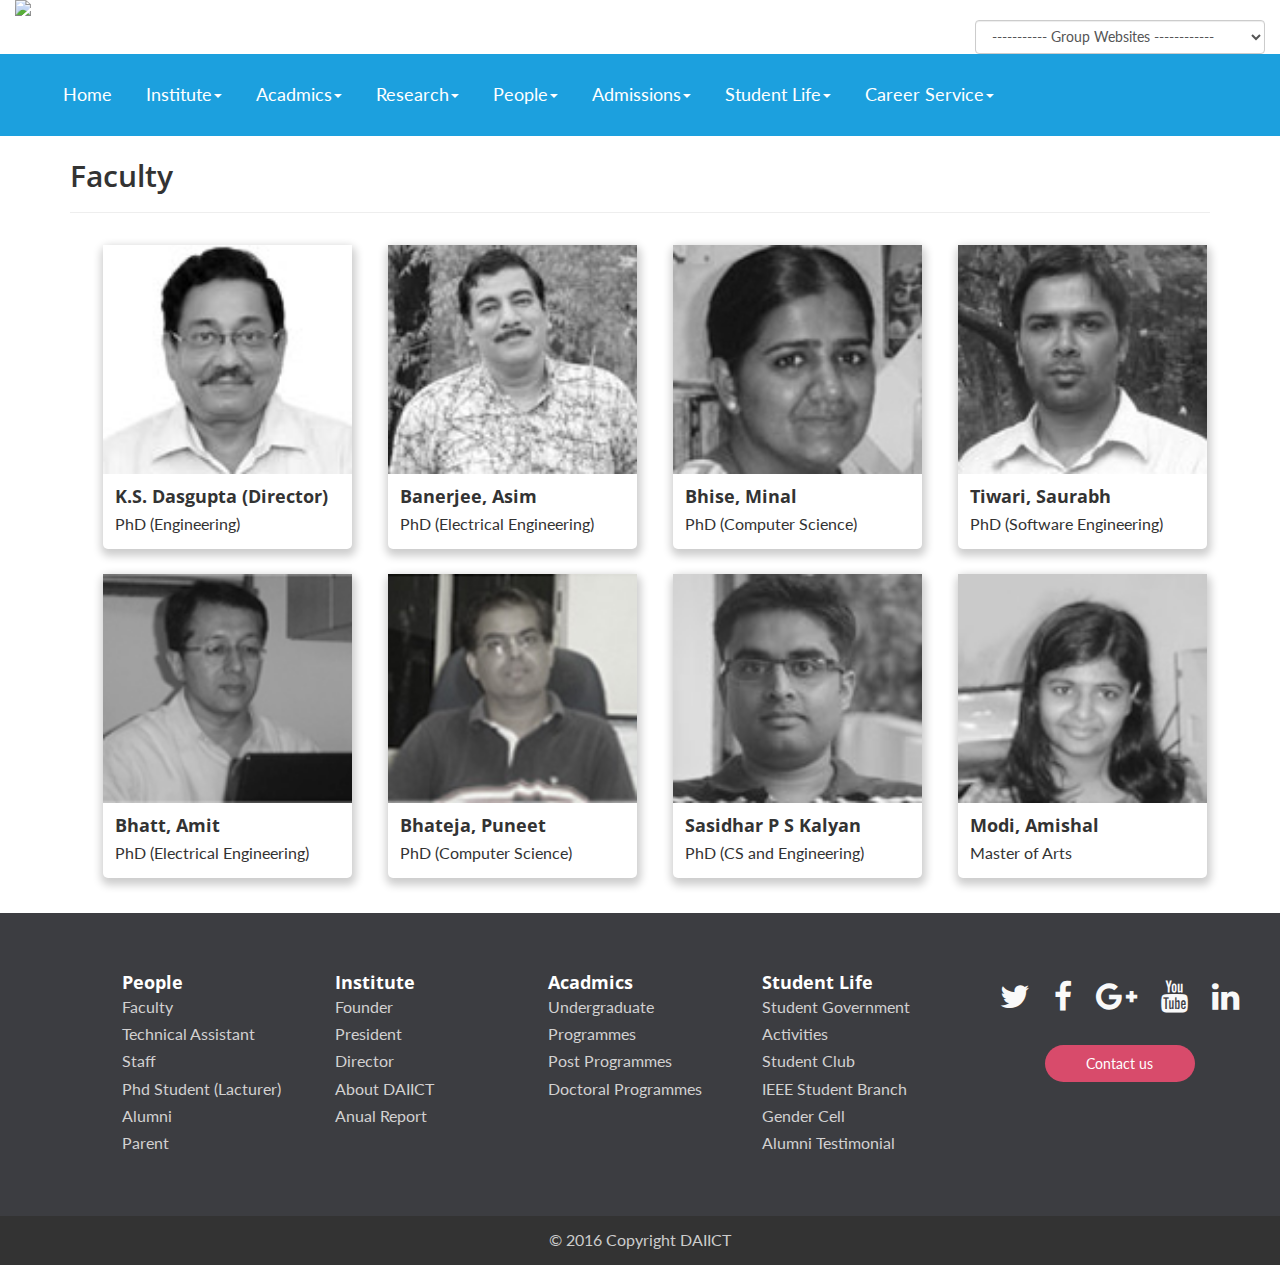
==== commit 963a8ea7: "bug fixed" ====
--- a/faculty.html
+++ b/faculty.html
@@ -34,7 +34,7 @@
 					<div class="col-md-6 col-md-sm-12">
 						<a href="daiict.ac.in"><img src="http://www.daiict.ac.in/daiict/images/DAIICT-Logo.gif" class="img img-responsive" > </a>
 					</div>
-					<div class="col-md-3 pull-right">
+					<div class="col-md-3 pull-right" style="margin-top:-15px">
 						<select id="urlSelect" onchange="return onchangeURL();" class="form-control partner-link" >
 
 
--- a/css/style.css
+++ b/css/style.css
@@ -579,7 +579,7 @@
 
 /*--/review--*/
 #review {
-    background: url('../images/test72.jpg')no-repeat 0px 0px;
+	background: #3C3D2D;
     background-size: cover;
     -webkit-background-size: cover;
     -moz-background-size: cover;
@@ -592,12 +592,12 @@
     float: none;
 }
 ul#slider1 p {
-    color: rgba(216, 226, 232, 0.9);
+    color: white;
     font-size: 20px;
     line-height: 33px;
 }
 h3.title,h2.title.review {
-	  color:#5DD28F;
+	  color:#398DE2;
 }
 h4.text {
        background: none;
